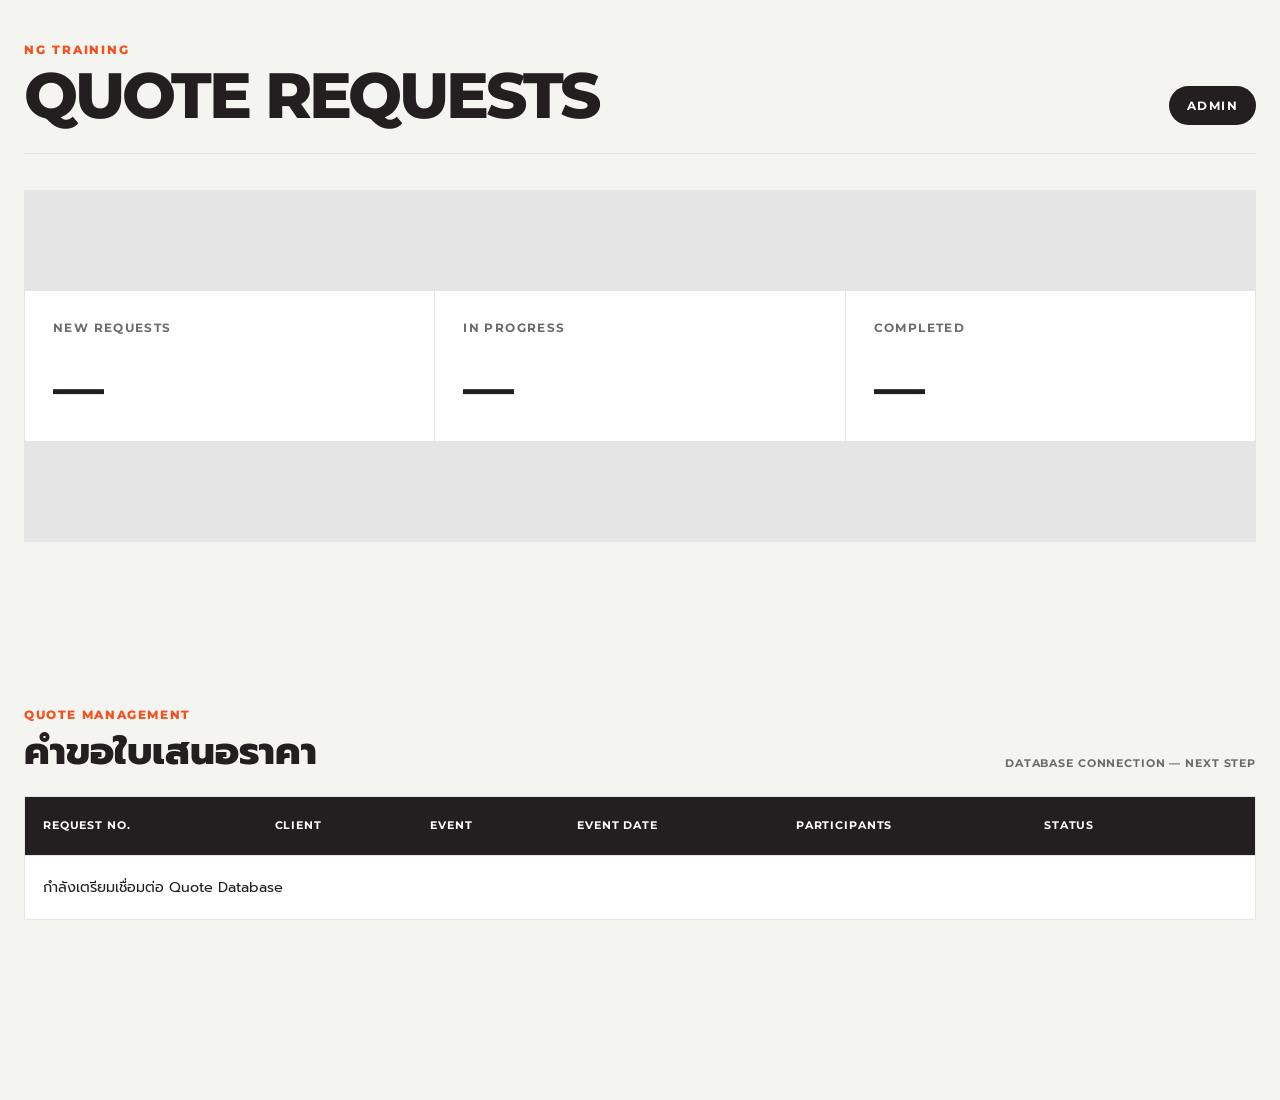
==== admin/index.html @ 1aa14193 "Connect admin page styles" ====
<!DOCTYPE html>
<html lang="th">
<head>
  <meta charset="UTF-8">
  <meta
    name="viewport"
    content="width=device-width, initial-scale=1.0"
  >

  <title>NG Training Admin</title>

  <link rel="preconnect" href="https://fonts.googleapis.com">
  <link rel="preconnect" href="https://fonts.gstatic.com" crossorigin>

  <link
    href="https://fonts.googleapis.com/css2?family=Montserrat:wght@500;600;700;800&family=Prompt:wght@300;400;500;600;700&display=swap"
    rel="stylesheet"
  >

  <link rel="stylesheet" href="../css/variables.css">
  <link rel="stylesheet" href="../css/reset.css">
  <link rel="stylesheet" href="../css/global.css">
  <link rel="stylesheet" href="../css/admin.css">
</head>

<body>

  <main class="admin-page">

    <header class="admin-header">
      <div>
        <p>NG TRAINING</p>
        <h1>QUOTE REQUESTS</h1>
      </div>

      <div>
        ADMIN
      </div>
    </header>


    <section class="admin-summary">

      <article>
        <span>NEW REQUESTS</span>
        <strong>—</strong>
      </article>

      <article>
        <span>IN PROGRESS</span>
        <strong>—</strong>
      </article>

      <article>
        <span>COMPLETED</span>
        <strong>—</strong>
      </article>

    </section>


    <section class="admin-requests">

      <div class="admin-section-heading">
        <div>
          <p>QUOTE MANAGEMENT</p>
          <h2>คำขอใบเสนอราคา</h2>
        </div>

        <span>DATABASE CONNECTION — NEXT STEP</span>
      </div>


      <div class="admin-table-wrap">

        <table class="admin-table">

          <thead>
            <tr>
              <th>REQUEST NO.</th>
              <th>CLIENT</th>
              <th>EVENT</th>
              <th>EVENT DATE</th>
              <th>PARTICIPANTS</th>
              <th>STATUS</th>
              <th></th>
            </tr>
          </thead>

          <tbody>
            <tr>
              <td colspan="7">
                กำลังเตรียมเชื่อมต่อ Quote Database
              </td>
            </tr>
          </tbody>

        </table>

      </div>

    </section>

  </main>

</body>
</html>
---- css/variables.css ----
:root {
  /* =========================
     BRAND COLORS
     Change these values for each client
  ========================== */

  --color-primary: #231f20;
  --color-primary-soft: #333333;

  --color-accent: #f4511e;
  --color-accent-hover: #d94113;

  --color-white: #ffffff;
  --color-background: #ffffff;
  --color-background-soft: #f7f7f7;

  --color-text: #231f20;
  --color-text-muted: #6b6b6b;
  --color-border: #e5e5e5;


  /* =========================
     TYPOGRAPHY
  ========================== */

 --font-primary: "Prompt", Arial, sans-serif;
--font-heading: "Montserrat", "Prompt", Arial, sans-serif;

  --font-size-xs: 0.75rem;
  --font-size-sm: 0.875rem;
  --font-size-base: 1rem;
  --font-size-lg: 1.25rem;
  --font-size-xl: 1.5rem;
  --font-size-2xl: 2rem;
  --font-size-3xl: 3rem;
  --font-size-hero: clamp(3rem, 8vw, 7rem);


  /* =========================
     LAYOUT
  ========================== */

  --container-width: 1200px;
  --container-padding: 24px;

  --section-space: 100px;


  /* =========================
     BORDER RADIUS
  ========================== */

  --radius-sm: 6px;
  --radius-md: 12px;
  --radius-lg: 20px;
  --radius-full: 999px;


  /* =========================
     SHADOW
  ========================== */

  --shadow-sm: 0 4px 20px rgba(0, 0, 0, 0.08);
  --shadow-md: 0 12px 40px rgba(0, 0, 0, 0.12);


  /* =========================
     ANIMATION
  ========================== */

  --transition-fast: 0.2s ease;
  --transition-normal: 0.35s ease;
}
---- css/global.css ----
body {
  background: var(--color-background);
  color: var(--color-text);

  font-family: var(--font-primary);
  font-size: var(--font-size-base);
  line-height: 1.6;

  overflow-x: hidden;
}


/* =========================
   CONTAINER
========================== */

.container {
  width: min(
    calc(100% - (var(--container-padding) * 2)),
    var(--container-width)
  );

  margin-inline: auto;
}


/* =========================
   SECTIONS
========================== */

section {
  padding: var(--section-space) 0;
}


/* =========================
   TYPOGRAPHY
========================== */

h1,
h2,
h3,
h4 {
  line-height: 1.1;
  font-weight: 800;
}

.section-title {
  font-size: clamp(2rem, 5vw, 4rem);
  margin-bottom: 24px;
}

.section-label {
  color: var(--color-accent);

  font-size: var(--font-size-sm);
  font-weight: 700;

  letter-spacing: 0.12em;
  text-transform: uppercase;

  margin-bottom: 12px;
}

.text-muted {
  color: var(--color-text-muted);
}


/* =========================
   BUTTONS
========================== */

.btn {
  display: inline-flex;
  align-items: center;
  justify-content: center;

  min-height: 52px;

  padding: 0 28px;

  border: 0;
  border-radius: var(--radius-sm);

  font-weight: 700;

  cursor: pointer;

  transition:
    transform var(--transition-fast),
    background var(--transition-fast);
}

.btn:hover {
  transform: translateY(-2px);
}

.btn-primary {
  background: var(--color-accent);
  color: var(--color-white);
}

.btn-primary:hover {
  background: var(--color-accent-hover);
}

.btn-dark {
  background: var(--color-primary);
  color: var(--color-white);
}


/* =========================
   NG BRAND ELEMENT
========================== */

.ng-slash {
  width: 48px;
  height: 8px;

  background: var(--color-accent);

  transform: skewX(-20deg);
}
/* =========================
   HEADER
========================== */

.site-header {
  position: absolute;
  top: 0;
  left: 0;

  width: 100%;
  height: 90px;

  z-index: 100;
}

.header-inner {
  height: 100%;

  display: flex;
  align-items: center;
  justify-content: space-between;

  gap: 40px;
}

.brand {
  display: flex;
  align-items: center;

  flex-shrink: 0;
}

.brand-logo {
  width: 76px;
  height: 60px;

  object-fit: contain;

  background: var(--color-white);
  padding: 5px;

  border-radius: 4px;
}

.main-nav {
  display: flex;
  align-items: center;
  gap: 32px;

  margin-left: auto;
}

.main-nav a {
  position: relative;

  color: var(--color-white);

  font-size: 0.85rem;
  font-weight: 700;

  letter-spacing: 0.04em;

  transition: color var(--transition-fast);
}

.main-nav a::after {
  content: "";

  position: absolute;
  left: 0;
  bottom: -8px;

  width: 0;
  height: 2px;

  background: var(--color-accent);

  transition: width var(--transition-fast);
}

.main-nav a:hover {
  color: var(--color-accent);
}

.main-nav a:hover::after {
  width: 100%;
}

.header-contact {
  display: inline-flex;
  align-items: center;
  justify-content: center;

  min-height: 46px;

  padding: 0 22px;

  background: var(--color-accent);
  color: var(--color-white);

  font-size: 0.8rem;
  font-weight: 800;

  letter-spacing: 0.06em;

  transform: skewX(-8deg);

  transition:
    background var(--transition-fast),
    transform var(--transition-fast);
}

.header-contact:hover {
  background: var(--color-accent-hover);
  transform: skewX(-8deg) translateY(-2px);
}


/* =========================
   HERO
========================== */

.hero {
  position: relative;

  min-height: 100vh;

  display: flex;
  align-items: center;

  padding: 150px 0 90px;

  background-image:
  url("../assets/images/hero/hero-team-clean.png");

  background-size: cover;
  background-position: center;
  background-repeat: no-repeat;

  color: var(--color-white);

  overflow: hidden;
}

.hero-overlay {
  position: absolute;
  inset: 0;

  background:
    linear-gradient(
      90deg,
      rgba(0, 0, 0, 0.72) 0%,
      rgba(0, 0, 0, 0.55) 32%,
      rgba(0, 0, 0, 0.22) 58%,
      rgba(0, 0, 0, 0.08) 100%
    );
}

.hero-content {
  position: relative;
  z-index: 2;
}

.hero .ng-slash {
  margin-bottom: 24px;
}

.hero-eyebrow {
  margin-bottom: 16px;

  color: var(--color-accent);

  font-size: 0.85rem;
  font-weight: 800;

  letter-spacing: 0.2em;
}

.hero-title {
  max-width: 900px;

  margin-bottom: 24px;

  color: var(--color-white);

  font-size: clamp(3rem, 6.5vw, 6.5rem);
  font-weight: 900;

  line-height: 0.94;
  letter-spacing: -0.04em;
}

.hero-title span {
  color: var(--color-accent);
}

.hero-description {
  max-width: 600px;

  margin-bottom: 36px;

  color: rgba(255, 255, 255, 0.78);

  font-size: 1.05rem;
}

.hero-actions {
  display: flex;
  align-items: center;
  gap: 14px;

  flex-wrap: wrap;
}

.btn-outline {
  border: 1px solid rgba(255, 255, 255, 0.6);

  background: transparent;
  color: var(--color-white);
}

.btn-outline:hover {
  border-color: var(--color-white);

  background: var(--color-white);
  color: var(--color-primary);
}

.hero-scroll {
  position: absolute;
  right: 35px;
  bottom: 35px;

  z-index: 2;

  display: flex;
  align-items: center;
  gap: 12px;

  color: rgba(255, 255, 255, 0.65);

  font-size: 0.65rem;
  font-weight: 700;

  letter-spacing: 0.2em;

  transform: rotate(90deg);
  transform-origin: right bottom;
}

.hero-scroll span {
  width: 45px;
  height: 1px;

  background: var(--color-accent);
}


/* =========================
   MOBILE
========================== */

@media (max-width: 900px) {

  .site-header {
    height: 76px;
  }

  .brand-logo {
    width: 64px;
    height: 50px;
  }

  .main-nav {
    display: none;
  }

  .header-contact {
    min-height: 40px;
    padding: 0 16px;
  }

  .hero {
    min-height: 100svh;

    padding-top: 130px;

    background-position: center;
  }

  .hero-overlay {
    background:
      linear-gradient(
        90deg,
        rgba(0, 0, 0, 0.88),
        rgba(0, 0, 0, 0.45)
      );
  }

  .hero-title {
    font-size: clamp(2.7rem, 12vw, 5rem);
  }

  .hero-description {
    max-width: 500px;

    font-size: 0.95rem;
  }

  .hero-scroll {
    display: none;
  }
}


@media (max-width: 600px) {

  :root {
    --container-padding: 18px;
  }

  .hero {
    align-items: flex-end;

    padding-bottom: 70px;
  }

  .hero-title {
    font-size: clamp(2.6rem, 13vw, 4.2rem);
  }

  .hero-actions {
    align-items: stretch;
    flex-direction: column;

    width: 100%;
  }

  .hero-actions .btn {
    width: 100%;
  }

}

/* =========================
   ABOUT
========================== */

.about-section {
  position: relative;
  overflow: hidden;

  background: var(--color-white);
  color: var(--color-primary);

  padding: 120px 0;
}

.about-section::before {
  content: "";

  position: absolute;
  top: 0;
  right: -120px;

  width: 420px;
  height: 100%;

  background: rgba(244, 81, 30, 0.04);

  transform: skewX(-12deg);
}

.about-grid {
  position: relative;
  z-index: 1;

  display: grid;
  grid-template-columns: 1.1fr 0.9fr;

  gap: 100px;
  align-items: start;
}

.about-heading .ng-slash {
  margin-bottom: 24px;
}

.about-title {
  margin: 0;

  font-size: clamp(3rem, 5.5vw, 5.8rem);
  font-weight: 900;

  line-height: 0.94;
  letter-spacing: -0.05em;
}

.about-title span {
  color: var(--color-accent);
}

.about-content {
  padding-top: 45px;

  color: var(--color-text-muted);
  font-size: 1.05rem;
}

.about-content p {
  margin-bottom: 22px;
}

.about-lead {
  color: var(--color-primary);

  font-size: clamp(1.3rem, 2vw, 1.7rem);
  font-weight: 700;

  line-height: 1.45;
}

.about-link {
  display: inline-flex;
  align-items: center;
  gap: 14px;

  margin-top: 15px;

  color: var(--color-primary);

  font-size: 0.85rem;
  font-weight: 800;

  letter-spacing: 0.08em;
}

.about-link span {
  color: var(--color-accent);

  font-size: 1.5rem;

  transition: transform var(--transition-fast);
}

.about-link:hover span {
  transform: translateX(6px);
}


/* ABOUT STATS */

.about-stats {
  position: relative;
  z-index: 1;

  display: grid;
  grid-template-columns: repeat(4, 1fr);

  margin-top: 90px;

  border-top: 1px solid var(--color-border);
}

.stat-item {
  padding: 30px 25px 0;

  border-left: 1px solid var(--color-border);
}

.stat-item:first-child {
  padding-left: 0;
  border-left: 0;
}

.stat-item strong {
  display: block;

  margin-bottom: 8px;

  color: var(--color-primary);

  font-size: 0.9rem;
  font-weight: 900;
}

.stat-item span {
  color: var(--color-text-muted);

  font-size: 0.82rem;
}


/* ABOUT MOBILE */

@media (max-width: 900px) {

  .about-section {
    padding: 90px 0;
  }

  .about-grid {
    grid-template-columns: 1fr;

    gap: 20px;
  }

  .about-content {
    padding-top: 20px;
  }

  .about-stats {
    grid-template-columns: repeat(2, 1fr);

    gap: 30px 0;

    margin-top: 60px;
  }

  .stat-item:nth-child(3) {
    padding-left: 0;
    border-left: 0;
  }

}


@media (max-width: 600px) {

  .about-title {
    font-size: clamp(2.35rem, 10.2vw, 3.2rem);
  }

  .about-stats {
    grid-template-columns: 1fr;
  }

  .stat-item,
  .stat-item:first-child,
  .stat-item:nth-child(3) {
    padding: 22px 0;

    border-left: 0;
    border-bottom: 1px solid var(--color-border);
  }

}
/* =========================
   TYPOGRAPHY SYSTEM
========================== */

h1,
h2,
h3,
h4,
h5,
h6,
.main-nav,
.header-contact,
.btn,
.section-label,
.hero-eyebrow,
.about-link {
  font-family: var(--font-heading);
}

body,
p {
  font-family: var(--font-primary);
}
/* =========================
   SERVICES
========================== */

.services-section {
  position: relative;
  overflow: hidden;

  padding: 120px 0;

  background: #171717;
  color: var(--color-white);
}

.services-section::before {
  content: "";

  position: absolute;
  top: -180px;
  right: -100px;

  width: 520px;
  height: 700px;

  background: rgba(244, 81, 30, 0.07);
  transform: skewX(-14deg);
}

.services-section .container {
  position: relative;
  z-index: 1;
}


/* HEADER */

.services-header {
  display: grid;
  grid-template-columns: 1.2fr 0.8fr;

  gap: 80px;
  align-items: end;

  margin-bottom: 70px;
}

.services-header .ng-slash {
  margin-bottom: 24px;
}

.services-header .section-label {
  margin-bottom: 18px;
}

.services-title {
  margin: 0;

  color: var(--color-white);

  font-family: var(--font-heading);
  font-size: clamp(3rem, 5.5vw, 5.5rem);
  font-weight: 900;

  line-height: 0.95;
  letter-spacing: -0.05em;
}

.services-title span {
  color: var(--color-accent);
}

.services-intro {
  max-width: 520px;

  margin: 0 0 8px;

  color: rgba(255, 255, 255, 0.65);

  font-size: 1rem;
  line-height: 1.9;
}


/* GRID */

.services-grid {
  display: grid;
  grid-template-columns: repeat(2, 1fr);

  border-top: 1px solid rgba(255, 255, 255, 0.14);
  border-left: 1px solid rgba(255, 255, 255, 0.14);
}


/* CARD */

.service-card {
  position: relative;
  overflow: hidden;

  min-height: 430px;

  padding: 45px;

  display: flex;
  flex-direction: column;
  justify-content: flex-end;

  border-right: 1px solid rgba(255, 255, 255, 0.14);
  border-bottom: 1px solid rgba(255, 255, 255, 0.14);

  transition:
    background var(--transition-normal),
    transform var(--transition-normal);
}

.service-card::before {
  content: "";

  position: absolute;
  top: 0;
  left: 0;

  width: 0;
  height: 5px;

  background: var(--color-accent);

  transition: width var(--transition-normal);
}

.service-card:hover {
  background: rgba(255, 255, 255, 0.045);
}

.service-card:hover::before {
  width: 100%;
}


/* LARGE NUMBER */

.service-number {
  position: absolute;
  top: 24px;
  right: 35px;

  color: rgba(255, 255, 255, 0.07);

  font-family: var(--font-heading);
  font-size: clamp(5rem, 9vw, 9rem);
  font-weight: 900;

  line-height: 1;
}


/* CONTENT */

.service-card-content {
  position: relative;
  z-index: 2;

  max-width: 470px;
}

.service-type {
  margin-bottom: 16px;

  color: var(--color-accent);

  font-family: var(--font-heading);
  font-size: 0.72rem;
  font-weight: 800;

  letter-spacing: 0.16em;
}

.service-card h3 {
  margin-bottom: 22px;

  color: var(--color-white);

  font-family: var(--font-heading);
  font-size: clamp(2rem, 3.2vw, 3.4rem);
  font-weight: 900;

  line-height: 0.95;
  letter-spacing: -0.04em;
}

.service-card-content > p:not(.service-type) {
  max-width: 420px;

  margin-bottom: 28px;

  color: rgba(255, 255, 255, 0.62);

  font-family: var(--font-primary);
  font-size: 0.95rem;

  line-height: 1.8;
}

.service-card a {
  display: inline-flex;
  align-items: center;
  gap: 12px;

  color: var(--color-white);

  font-family: var(--font-heading);
  font-size: 0.76rem;
  font-weight: 800;

  letter-spacing: 0.08em;
}

.service-card a span {
  color: var(--color-accent);

  font-size: 1.2rem;

  transition: transform var(--transition-fast);
}

.service-card a:hover span {
  transform: translateX(6px);
}


/* =========================
   SERVICES RESPONSIVE
========================== */

@media (max-width: 900px) {

  .services-section {
    padding: 90px 0;
  }

  .services-header {
    grid-template-columns: 1fr;

    gap: 30px;
    margin-bottom: 50px;
  }

  .services-grid {
    grid-template-columns: 1fr;
  }

  .service-card {
    min-height: 360px;
  }

}


@media (max-width: 600px) {

  .services-title {
    font-size: clamp(2.8rem, 13vw, 4.2rem);
  }

  .service-card {
    min-height: 330px;
    padding: 32px 26px;
  }

  .service-number {
    top: 20px;
    right: 22px;
  }

}
/* =========================
   SERVICES MOBILE POLISH
========================== */

@media (max-width: 600px) {

  .services-section {
    padding: 72px 0;
  }

  .services-header {
    gap: 22px;
    margin-bottom: 38px;
  }

  .services-header .ng-slash {
    width: 38px;
    height: 6px;
    margin-bottom: 18px;
  }

  .services-header .section-label {
    margin-bottom: 12px;
    font-size: 0.7rem;
  }

  .services-title {
    font-size: clamp(2.5rem, 11vw, 3.5rem);
    line-height: 0.98;
    letter-spacing: -0.045em;
  }

  .services-intro {
    max-width: 100%;
    font-size: 0.92rem;
    line-height: 1.75;
  }


  /* SERVICE CARDS */

  .service-card {
    min-height: 0;

    padding: 34px 24px 32px;
  }

  .service-number {
    top: 18px;
    right: 20px;

    font-size: 5.5rem;

    opacity: 0.8;
  }

  .service-card-content {
    max-width: 100%;
  }

  .service-type {
    margin-bottom: 12px;

    font-size: 0.65rem;
    letter-spacing: 0.14em;
  }

  .service-card h3 {
    max-width: 80%;

    margin-bottom: 18px;

    font-size: clamp(1.8rem, 8.5vw, 2.5rem);
    line-height: 0.98;
  }

  .service-card-content > p:not(.service-type) {
    max-width: 95%;

    margin-bottom: 24px;

    font-size: 0.9rem;
    line-height: 1.75;
  }

  .service-card a {
    font-size: 0.7rem;
  }

}
/* =========================
   MOBILE HEADER + HERO POLISH
========================== */

.menu-toggle {
  display: none;
}


@media (max-width: 900px) {

  /* HEADER */

  .site-header {
    height: 72px;
  }

  .header-inner {
    gap: 16px;
  }

  .brand-logo {
    width: 58px;
    height: 48px;
    padding: 4px;
  }

  .main-nav {
    display: none;
  }

  .header-contact {
    display: none;
  }


  /* HAMBURGER */

  .menu-toggle {
    display: flex;
    flex-direction: column;
    justify-content: center;
    gap: 5px;

    width: 46px;
    height: 46px;

    margin-left: auto;
    padding: 0 11px;

    border: 0;
    background: var(--color-accent);

    cursor: pointer;

    transform: skewX(-7deg);
  }

  .menu-toggle span {
    display: block;

    width: 100%;
    height: 2px;

    background: var(--color-white);

    transform: skewX(7deg);
  }


  /* HERO */

  .hero {
    min-height: 100svh;

    align-items: center;

    padding-top: 105px;
    padding-bottom: 55px;

    background-position: 58% center;
  }

  .hero-content {
    padding-top: 35px;
  }

  .hero .ng-slash {
    width: 40px;
    height: 6px;

    margin-bottom: 18px;
  }

  .hero-eyebrow {
    margin-bottom: 15px;

    font-size: 0.7rem;
    letter-spacing: 0.16em;
  }

  .hero-title {
    max-width: 600px;

    margin-bottom: 22px;

    font-size: clamp(2.8rem, 10.5vw, 4.5rem);
    line-height: 0.95;
  }

  .hero-description {
    max-width: 520px;

    margin-bottom: 28px;

    font-size: 0.9rem;
    line-height: 1.65;
  }

}


@media (max-width: 600px) {

  .hero {
    min-height: 100svh;

    align-items: center;

    padding-top: 90px;
    padding-bottom: 36px;

    background-position: 57% center;
  }

  .hero-content {
    padding-top: 25px;
  }

  .hero-title {
  max-width: 100%;

  font-size: clamp(2.35rem, 10.2vw, 3.2rem);
  line-height: 0.96;
  letter-spacing: -0.04em;
}

  .hero-description {
    max-width: 94%;

    font-size: 0.86rem;
    line-height: 1.6;
  }

  .hero-actions {
    gap: 10px;
  }

  .hero-actions .btn {
    min-height: 48px;
  }

}
/* =========================
   MOBILE NAVIGATION
========================== */

@media (max-width: 900px) {

  body.menu-open {
    overflow: hidden;
  }

  .site-header {
    z-index: 1000;
  }

  .main-nav {
    position: fixed;
    inset: 0;

    z-index: 998;

    display: flex;
    flex-direction: column;
    align-items: flex-start;
    justify-content: center;

    gap: 8px;

    padding: 100px 28px 50px;

    background: rgba(20, 20, 20, 0.98);

    opacity: 0;
    visibility: hidden;

    transform: translateY(-15px);

    transition:
      opacity 0.3s ease,
      visibility 0.3s ease,
      transform 0.3s ease;
  }

  .main-nav.is-open {
    opacity: 1;
    visibility: visible;

    transform: translateY(0);
  }

  .main-nav a {
    width: 100%;

    padding: 13px 0;

    color: var(--color-white);

    font-size: clamp(1.8rem, 8vw, 2.8rem);
    font-weight: 800;

    line-height: 1;

    border-bottom: 1px solid rgba(255, 255, 255, 0.1);
  }

  .main-nav a:hover {
    color: var(--color-accent);
  }


  /* HAMBURGER → X */

  .menu-toggle {
    position: relative;

    z-index: 1001;
  }

  .menu-toggle span {
    transition:
      transform 0.25s ease,
      opacity 0.2s ease;
  }

  .menu-toggle.is-open span:nth-child(1) {
    transform:
      translateY(7px)
      rotate(45deg)
      skewX(7deg);
  }

  .menu-toggle.is-open span:nth-child(2) {
    opacity: 0;
  }

  .menu-toggle.is-open span:nth-child(3) {
    transform:
      translateY(-7px)
      rotate(-45deg)
      skewX(7deg);
  }

}
/* =========================
   PORTFOLIO / OUR WORKS
========================== */

.portfolio-section {
  position: relative;
  overflow: hidden;
  padding: 120px 0 0;
  background: var(--color-white);
  color: var(--color-primary);
}

.portfolio-section::before {
  content: "";
  position: absolute;
  top: 0;
  right: -180px;
  width: 480px;
  height: 420px;
  background: rgba(244, 81, 30, 0.05);
  transform: skewX(-14deg);
}

.portfolio-header {
  position: relative;
  z-index: 1;

  display: grid;
  grid-template-columns: 1.2fr 0.8fr;
  gap: 80px;
  align-items: end;

  margin-bottom: 70px;
}

.portfolio-header .ng-slash {
  margin-bottom: 24px;
}

.portfolio-header .section-label {
  margin-bottom: 18px;
}

.portfolio-title {
  margin: 0;

  font-family: var(--font-heading);
  font-size: clamp(3rem, 5.5vw, 5.5rem);
  font-weight: 900;

  line-height: 0.95;
  letter-spacing: -0.05em;
}

.portfolio-title span {
  color: var(--color-accent);
}

.portfolio-intro {
  max-width: 520px;
  margin: 0 0 8px;

  color: var(--color-text-muted);

  font-size: 1rem;
  line-height: 1.9;
}


/* PROJECT */

.portfolio-project {
  position: relative;
  padding: 0 0 120px;
}

.project-meta {
  display: grid;
  grid-template-columns: 100px 1fr auto;
  gap: 35px;
  align-items: end;

  padding: 32px 0;

  border-top: 1px solid var(--color-border);
}

.project-number {
  color: var(--color-accent);

  font-family: var(--font-heading);
  font-size: 1rem;
  font-weight: 800;
}

.project-info > span {
  display: block;

  margin-bottom: 10px;

  color: var(--color-text-muted);

  font-family: var(--font-heading);
  font-size: 0.7rem;
  font-weight: 700;

  letter-spacing: 0.14em;
}

.project-info h3 {
  margin: 0;

  color: var(--color-primary);

  font-family: var(--font-heading);
  font-size: clamp(2rem, 4vw, 4rem);
  font-weight: 900;

  line-height: 0.92;
  letter-spacing: -0.045em;
}

.project-details {
  min-width: 240px;
  text-align: right;
}

.project-details p {
  margin: 4px 0;

  color: var(--color-text-muted);

  font-size: 0.75rem;
  line-height: 1.5;
}


/* COVER IMAGE */

.project-cover {
  position: relative;

  display: block;
  overflow: hidden;

  width: 100%;
  height: clamp(460px, 62vw, 760px);

  background: #111;
}

.project-cover img {
  width: 100%;
  height: 100%;

  object-fit: cover;
  object-position: center;

  transition: transform 0.7s ease;
}

.project-cover:hover img {
  transform: scale(1.025);
}

.project-cover-overlay {
  position: absolute;
  inset: 0;

  display: flex;
  align-items: flex-end;
  justify-content: space-between;

  padding: 34px;

  color: var(--color-white);

  background:
    linear-gradient(
      180deg,
      transparent 55%,
      rgba(0, 0, 0, 0.65) 100%
    );
}

.project-cover-overlay span {
  font-family: var(--font-heading);
  font-size: 0.78rem;
  font-weight: 800;
  letter-spacing: 0.12em;
}

.project-cover-overlay strong {
  display: flex;
  align-items: center;
  justify-content: center;

  width: 58px;
  height: 58px;

  background: var(--color-accent);
  color: var(--color-white);

  font-size: 1.5rem;
  font-weight: 400;

  border-radius: 50%;
}


/* PROJECT DESCRIPTION */

.project-summary {
  display: grid;
  grid-template-columns: 1fr 1fr;
  gap: 60px;

  max-width: 900px;

  margin-top: 38px;
  margin-left: auto;
}

.project-summary p {
  margin: 0;

  color: var(--color-text-muted);

  font-size: 0.95rem;
  line-height: 1.8;
}

.project-summary p:first-child {
  color: var(--color-primary);
  font-weight: 500;
}


/* =========================
   PORTFOLIO TABLET
========================== */

@media (max-width: 900px) {

  .portfolio-section {
    padding-top: 90px;
  }

  .portfolio-header {
    grid-template-columns: 1fr;
    gap: 28px;

    margin-bottom: 50px;
  }

  .project-meta {
    grid-template-columns: 60px 1fr;
  }

  .project-details {
    grid-column: 2;
    min-width: 0;

    text-align: left;
  }

  .project-cover {
    height: 60vw;
    min-height: 420px;
  }

}


/* =========================
   PORTFOLIO MOBILE
========================== */

@media (max-width: 600px) {

  .portfolio-section {
    padding-top: 72px;
  }

  .portfolio-header {
    gap: 20px;
    margin-bottom: 38px;
  }

  .portfolio-header .ng-slash {
    width: 38px;
    height: 6px;
    margin-bottom: 18px;
  }

  .portfolio-header .section-label {
    margin-bottom: 12px;
    font-size: 0.7rem;
  }

  .portfolio-title {
    font-size: clamp(2.5rem, 11vw, 3.5rem);
    line-height: 0.98;
  }

  .portfolio-intro {
    font-size: 0.9rem;
    line-height: 1.75;
  }


  /* PROJECT MOBILE */

  .portfolio-project {
    padding-bottom: 80px;
  }

  .project-meta {
    grid-template-columns: 42px 1fr;
    gap: 15px;

    padding: 24px 0;
  }

  .project-number {
    font-size: 0.8rem;
  }

  .project-info > span {
    margin-bottom: 8px;

    font-size: 0.6rem;
    line-height: 1.4;
  }

  .project-info h3 {
    font-size: clamp(1.9rem, 9vw, 2.7rem);
    line-height: 0.95;
  }

  .project-details {
    grid-column: 2;
  }

  .project-details p {
    margin: 3px 0;
    font-size: 0.68rem;
  }


  /* IMAGE MOBILE */

  .project-cover {
    height: 68vw;
    min-height: 270px;
  }

  .project-cover-overlay {
    padding: 20px;
  }

  .project-cover-overlay span {
    font-size: 0.65rem;
  }

  .project-cover-overlay strong {
    width: 46px;
    height: 46px;

    font-size: 1.2rem;
  }


  /* DESCRIPTION MOBILE */

  .project-summary {
    grid-template-columns: 1fr;
    gap: 14px;

    margin-top: 26px;
    margin-left: 0;
  }

  .project-summary p {
    font-size: 0.88rem;
    line-height: 1.75;
  }

}
/* =========================
   PROJECT GALLERY
========================== */

.project-gallery {
  display: grid;
  grid-template-columns: repeat(2, 1fr);
  gap: 18px;

  margin-top: 80px;
}

.gallery-item {
  position: relative;

  margin: 0;
  overflow: hidden;

  height: 480px;

  background: #eeeeee;
}

.gallery-item.gallery-wide {
  grid-column: 1 / -1;
  height: 650px;
}

.gallery-item.gallery-tall {
  height: 620px;
}

.gallery-item img {
  width: 100%;
  height: 100%;

  display: block;

  object-fit: cover;
  object-position: center;

  transition: transform 0.6s ease;
}

.gallery-item:hover img {
  transform: scale(1.025);
}


/* =========================
   PROJECT GALLERY TABLET
========================== */

@media (max-width: 900px) {

  .project-gallery {
    gap: 12px;
    margin-top: 60px;
  }

  .gallery-item {
    height: 380px;
  }

  .gallery-item.gallery-wide {
    height: 520px;
  }

  .gallery-item.gallery-tall {
    height: 480px;
  }

}


/* =========================
   PROJECT GALLERY MOBILE
========================== */

@media (max-width: 600px) {

  .project-gallery {
    grid-template-columns: 1fr;

    gap: 10px;

    margin-top: 45px;
  }

  .gallery-item,
  .gallery-item.gallery-wide,
  .gallery-item.gallery-tall {
    grid-column: auto;

    width: 100%;
    height: auto;

    aspect-ratio: 4 / 3;
  }

  .gallery-item img {
    width: 100%;
    height: 100%;

    object-fit: cover;
  }

}
/* =========================
   PROJECT GALLERY SLIDER
========================== */

.project-gallery-slider {
  width: 100%;
  margin-top: 55px;
}

.gallery-slider-viewport {
  position: relative;
  width: 100%;
  overflow: hidden;
  background: #111;
}

.gallery-slider-track {
  display: flex;
  width: 100%;
  transition: transform 0.55s cubic-bezier(0.22, 1, 0.36, 1);
  will-change: transform;
}

.gallery-slide {
  flex: 0 0 100%;
  width: 100%;
  height: 620px;
  margin: 0;
  overflow: hidden;
  cursor: pointer;
}

.gallery-slide img {
  display: block;
  width: 100%;
  height: 100%;
  object-fit: cover;
  object-position: center;
}


/* ARROWS */

.gallery-arrow {
  position: absolute;
  top: 50%;
  z-index: 5;

  width: 58px;
  height: 58px;

  display: flex;
  align-items: center;
  justify-content: center;

  padding: 0;
  border: 0;
  border-radius: 50%;

  background: rgba(255, 255, 255, 0.94);
  color: #171717;

  font-size: 1.35rem;
  line-height: 1;

  cursor: pointer;

  transform: translateY(-50%);
  transition:
    background 0.2s ease,
    color 0.2s ease,
    transform 0.2s ease;
}

.gallery-prev {
  left: 24px;
}

.gallery-next {
  right: 24px;
}

.gallery-arrow:hover {
  background: var(--color-accent);
  color: #fff;
  transform: translateY(-50%) scale(1.06);
}


/* COUNTER */

.gallery-counter {
  position: absolute;
  right: 24px;
  bottom: 24px;
  z-index: 5;

  display: flex;
  align-items: center;
  gap: 7px;

  padding: 10px 15px;

  background: rgba(0, 0, 0, 0.72);
  color: #fff;

  font-family: var(--font-heading);
  font-size: 0.72rem;
  font-weight: 700;
  letter-spacing: 0.08em;
}

.gallery-current {
  color: var(--color-accent);
}

.gallery-divider {
  color: rgba(255, 255, 255, 0.4);
}


/* BOTTOM INFORMATION */

.gallery-bottom {
  display: grid;
  grid-template-columns: auto 1fr auto;
  align-items: center;
  gap: 20px;

  padding-top: 16px;

  color: var(--color-text-muted);

  font-family: var(--font-heading);
  font-size: 0.65rem;
  font-weight: 700;
  letter-spacing: 0.12em;
}

.gallery-progress {
  position: relative;
  width: 100%;
  height: 2px;
  overflow: hidden;
  background: #dedede;
}

.gallery-progress span {
  position: absolute;
  top: 0;
  left: 0;

  width: 11.111%;
  height: 100%;

  background: var(--color-accent);

  transition: width 0.45s ease;
}


/* =========================
   TABLET
========================== */

@media (max-width: 900px) {

  .project-gallery-slider {
    margin-top: 45px;
  }

  .gallery-slide {
    height: 500px;
  }

  .gallery-arrow {
    width: 50px;
    height: 50px;
  }

}


/* =========================
   MOBILE
========================== */

@media (max-width: 600px) {

  .project-gallery-slider {
    margin-top: 35px;
  }

  .gallery-slider-viewport {
    width: 100%;
  }

  .gallery-slide {
    height: auto;
    aspect-ratio: 4 / 3;
  }

  .gallery-slide img {
    width: 100%;
    height: 100%;
    object-fit: cover;
  }

  .gallery-arrow {
    width: 42px;
    height: 42px;

    font-size: 1rem;

    background: rgba(255, 255, 255, 0.9);
  }

  .gallery-prev {
    left: 12px;
  }

  .gallery-next {
    right: 12px;
  }

  .gallery-counter {
    right: 12px;
    bottom: 12px;

    padding: 8px 11px;

    font-size: 0.62rem;
  }

  .gallery-bottom {
    grid-template-columns: auto 1fr;
    gap: 12px;

    padding-top: 12px;

    font-size: 0.58rem;
  }

  .gallery-bottom > span:last-child {
    display: none;
  }

}
/* =========================
   PROJECT LIGHTBOX
========================== */

.project-lightbox {
  position: fixed;
  inset: 0;
  z-index: 9999;

  display: flex;
  align-items: center;
  justify-content: center;

  padding: 32px;

  visibility: hidden;
  opacity: 0;
  pointer-events: none;

  transition:
    opacity 0.3s ease,
    visibility 0.3s ease;
}

.project-lightbox.is-open {
  visibility: visible;
  opacity: 1;
  pointer-events: auto;
}


/* BACKDROP */

.lightbox-backdrop {
  position: absolute;
  inset: 0;

  background: rgba(8, 8, 8, 0.96);
  backdrop-filter: blur(8px);
}


/* CONTENT */

.lightbox-content {
  position: relative;
  z-index: 2;

  width: 100%;
  height: 100%;

  display: flex;
  align-items: center;
  justify-content: center;
}


/* IMAGE */

.lightbox-image-wrap {
  width: min(1200px, calc(100vw - 180px));
  height: calc(100vh - 150px);

  display: flex;
  align-items: center;
  justify-content: center;

  overflow: hidden;
}

.lightbox-image {
  display: block;

  max-width: 100%;
  max-height: 100%;

  width: auto;
  height: auto;

  object-fit: contain;

  user-select: none;
  -webkit-user-drag: none;

  cursor: grab;
}

.lightbox-image:active {
  cursor: grabbing;
}


/* CLOSE */

.lightbox-close {
  position: absolute;
  top: 0;
  right: 0;
  z-index: 5;

  width: 52px;
  height: 52px;

  display: flex;
  align-items: center;
  justify-content: center;

  padding: 0;

  border: 1px solid rgba(255, 255, 255, 0.22);
  border-radius: 50%;

  background: rgba(255, 255, 255, 0.08);
  color: #fff;

  font-family: Arial, sans-serif;
  font-size: 2rem;
  font-weight: 300;
  line-height: 1;

  cursor: pointer;

  transition:
    background 0.2s ease,
    border-color 0.2s ease,
    transform 0.2s ease;
}

.lightbox-close:hover {
  background: var(--color-accent);
  border-color: var(--color-accent);
  transform: rotate(90deg);
}


/* ARROWS */

.lightbox-arrow {
  position: absolute;
  top: 50%;
  z-index: 5;

  width: 58px;
  height: 58px;

  display: flex;
  align-items: center;
  justify-content: center;

  padding: 0;

  border: 1px solid rgba(255, 255, 255, 0.22);
  border-radius: 50%;

  background: rgba(255, 255, 255, 0.08);
  color: #fff;

  font-size: 1.25rem;

  cursor: pointer;

  transform: translateY(-50%);

  transition:
    background 0.2s ease,
    border-color 0.2s ease,
    transform 0.2s ease;
}

.lightbox-prev {
  left: 0;
}

.lightbox-next {
  right: 0;
}

.lightbox-arrow:hover {
  background: var(--color-accent);
  border-color: var(--color-accent);
  transform: translateY(-50%) scale(1.06);
}


/* PROJECT INFO */

.lightbox-info {
  position: absolute;
  left: 0;
  right: 0;
  bottom: 0;

  display: flex;
  align-items: center;
  justify-content: space-between;

  color: #fff;

  font-family: var(--font-heading);
  font-size: 0.68rem;
  font-weight: 700;
  letter-spacing: 0.12em;
}

.lightbox-label {
  color: rgba(255, 255, 255, 0.72);
}

.lightbox-counter {
  display: flex;
  gap: 7px;
  align-items: center;
}

.lightbox-current {
  color: var(--color-accent);
}


/* PREVENT PAGE SCROLL */

body.lightbox-open {
  overflow: hidden;
}


/* =========================
   MOBILE LIGHTBOX
========================== */

@media (max-width: 600px) {

  .project-lightbox {
    padding: 16px;
  }

  .lightbox-image-wrap {
    width: 100%;
    height: calc(100vh - 130px);
  }

  .lightbox-close {
    top: 4px;
    right: 4px;

    width: 44px;
    height: 44px;

    font-size: 1.7rem;

    background: rgba(0, 0, 0, 0.55);
  }

  .lightbox-arrow {
    width: 44px;
    height: 44px;

    font-size: 1rem;

    background: rgba(0, 0, 0, 0.55);
  }

  .lightbox-prev {
    left: 4px;
  }

  .lightbox-next {
    right: 4px;
  }

  .lightbox-info {
    bottom: 4px;

    font-size: 0.58rem;
    letter-spacing: 0.08em;
  }

}
/* =========================
   PORTFOLIO PROJECT POLISH
========================== */

/* กระชับพื้นที่หัวโปรเจกต์ */
.project-meta {
  align-items: end;
  margin-bottom: 48px;
}

/* เลขโปรเจกต์ */
.project-number {
  align-self: end;
  padding-bottom: 6px;

  font-family: var(--font-heading);
  font-weight: 900;
  line-height: 1;

  color: var(--color-accent);
}

/* ข้อมูลด้านขวาให้ลงแนวเดียวกับหัวเรื่อง */
.project-details {
  align-self: end;
  padding-bottom: 2px;
}

/* Slider ไม่ต้องมี margin บนซ้ำ
   เพราะตอนนี้ Slider ทำหน้าที่เป็น Cover แล้ว */
.project-main-slider {
  margin-top: 0;
}


/* =========================
   PORTFOLIO MOBILE POLISH
========================== */

@media (max-width: 600px) {

  .project-meta {
    margin-bottom: 28px;
  }

  .project-number {
    padding-bottom: 0;
  }

  .project-main-slider {
    margin-top: 0;
  }

}
/* =========================
   TEAM SECTION
========================== */

.team-section {
  padding: 120px 0;
  background: var(--color-primary);
  color: var(--color-white);
}


/* HEADER */

.team-header {
  display: grid;
  grid-template-columns: 1.35fr 0.65fr;
  gap: 80px;
  align-items: end;

  padding-bottom: 64px;
  border-bottom: 1px solid rgba(255, 255, 255, 0.16);
}

.team-section .section-label {
  color: rgba(255, 255, 255, 0.58);
}

.team-title {
  margin: 14px 0 0;

  font-family: var(--font-heading);
  font-size: clamp(2.8rem, 5.8vw, 5.8rem);
  font-weight: 900;
  line-height: 0.9;
  letter-spacing: -0.055em;

  color: var(--color-white);
}

.team-title span {
  color: var(--color-accent);
}

.team-intro {
  max-width: 440px;
  margin: 0;

  color: rgba(255, 255, 255, 0.66);

  font-size: 0.95rem;
  line-height: 1.9;
}


/* TEAM GRID */

.team-grid {
  display: grid;
  grid-template-columns: repeat(3, 1fr);
  gap: 22px;

  margin-top: 64px;
}


/* CARD */

.team-card {
  min-width: 0;
}

.team-photo {
  position: relative;

  width: 100%;
  aspect-ratio: 4 / 5;

  overflow: hidden;

  background: #181818;
}

.team-photo img {
  display: block;

  width: 100%;
  height: 100%;

  object-fit: cover;

  filter: grayscale(100%);

  transition:
    transform 0.6s cubic-bezier(0.22, 1, 0.36, 1),
    filter 0.4s ease;
}

.team-card:hover .team-photo img {
  transform: scale(1.035);
  filter: grayscale(0%);
}


/* TEMPORARY PLACEHOLDER */

.team-photo-placeholder {
  display: flex;
  align-items: flex-end;

  padding: 28px;

  background:
    linear-gradient(
      145deg,
      #303030 0%,
      #171717 55%,
      #0d0d0d 100%
    );
}

.team-photo-placeholder::before {
  content: "";

  position: absolute;
  top: 0;
  left: 0;

  width: 5px;
  height: 100%;

  background: var(--color-accent);
}

.team-photo-placeholder span {
  font-family: var(--font-heading);
  font-size: clamp(4.5rem, 8vw, 8rem);
  font-weight: 900;
  line-height: 0.75;
  letter-spacing: -0.08em;

  color: rgba(255, 255, 255, 0.08);
}


/* INFORMATION */

.team-card-info {
  display: grid;
  grid-template-columns: auto 1fr;
  gap: 18px;

  padding-top: 20px;
}

.team-number {
  padding-top: 5px;

  color: var(--color-accent);

  font-family: var(--font-heading);
  font-size: 0.65rem;
  font-weight: 800;
  letter-spacing: 0.08em;
}

.team-card-info h3 {
  margin: 0;

  color: var(--color-white);

  font-family: var(--font-heading);
  font-size: 1.25rem;
  font-weight: 800;
  line-height: 1.1;
}

.team-card-info p {
  margin: 8px 0 0;

  color: rgba(255, 255, 255, 0.48);

  font-family: var(--font-heading);
  font-size: 0.62rem;
  font-weight: 600;
  line-height: 1.5;
  letter-spacing: 0.08em;
}


/* =========================
   TEAM TABLET
========================== */

@media (max-width: 900px) {

  .team-section {
    padding: 90px 0;
  }

  .team-header {
    grid-template-columns: 1fr;
    gap: 30px;

    padding-bottom: 44px;
  }

  .team-intro {
    max-width: 600px;
  }

  .team-grid {
    grid-template-columns: repeat(2, 1fr);
    gap: 32px 18px;

    margin-top: 44px;
  }

}


/* =========================
   TEAM MOBILE
========================== */

@media (max-width: 600px) {

  .team-section {
    padding: 72px 0;
  }

  .team-header {
    gap: 24px;
    padding-bottom: 34px;
  }

  .team-title {
    font-size: clamp(2.5rem, 13vw, 4rem);
  }

  .team-intro {
    font-size: 0.88rem;
    line-height: 1.8;
  }

  .team-grid {
    grid-template-columns: 1fr;
    gap: 42px;

    margin-top: 38px;
  }

  .team-photo {
    aspect-ratio: 4 / 4.8;
  }

  .team-photo-placeholder {
    padding: 22px;
  }

  .team-photo-placeholder span {
    font-size: 7rem;
  }

  .team-card-info {
    gap: 14px;
    padding-top: 16px;
  }

}
/* =========================
   CONTACT SECTION
========================== */

.contact-section {
  padding: 120px 0;
  background: #f4f1ec;
  color: var(--color-primary);
}


/* CONTACT HEADER */

.contact-header {
  display: grid;
  grid-template-columns: 1.2fr 0.8fr;
  gap: 80px;
  align-items: end;

  padding-bottom: 72px;
  border-bottom: 1px solid rgba(35, 31, 32, 0.18);
}

.contact-title {
  margin: 14px 0 0;

  font-family: var(--font-heading);
  font-size: clamp(3.4rem, 7vw, 7rem);
  font-weight: 900;
  line-height: 0.86;
  letter-spacing: -0.025em;

  color: var(--color-primary);
}

.contact-title span {
  color: var(--color-accent);
}

.contact-intro {
  max-width: 500px;
}

.contact-intro p {
  margin: 0;
  color: var(--color-text-muted);
  font-size: 0.95rem;
  line-height: 1.9;
}

.contact-intro .contact-lead {
  margin-bottom: 20px;

  color: var(--color-primary);
  font-size: 1.15rem;
  line-height: 1.7;
}

.contact-lead strong {
  font-weight: 700;
}


/* =========================
   CONTACT STATS
========================== */

.contact-stats {
  display: grid;
  grid-template-columns: repeat(2, 1fr);

  margin-top: 70px;

  border-top: 1px solid rgba(35, 31, 32, 0.18);
  border-bottom: 1px solid rgba(35, 31, 32, 0.18);
}

.contact-stat {
  padding: 48px 0 46px;
}

.contact-stat:first-child {
  padding-right: 50px;
  border-right: 1px solid rgba(35, 31, 32, 0.18);
}

.contact-stat:last-child {
  padding-left: 50px;
}

.contact-stat strong {
  display: block;

  font-family: var(--font-heading);
  font-size: clamp(4rem, 8vw, 7.5rem);
  font-weight: 900;
  line-height: 0.85;
  letter-spacing: -0.025em;

  color: var(--color-primary);
}

.contact-stat strong span {
  color: var(--color-accent);
}

.contact-stat > p {
  margin: 22px 0 8px;

  font-family: var(--font-heading);
  font-size: 0.75rem;
  font-weight: 800;
  letter-spacing: 0.14em;

  color: var(--color-accent);
}

.contact-stat small {
  display: block;
  max-width: 390px;

  color: var(--color-text-muted);

  font-size: 0.82rem;
  line-height: 1.7;
}


/* =========================
   CONTACT CHANNELS
========================== */

.contact-channels {
  margin-top: 70px;

  border-top: 1px solid rgba(35, 31, 32, 0.18);
}

.contact-channel {
  position: relative;

  display: grid;
  grid-template-columns: 180px 1fr auto;
  gap: 30px;
  align-items: center;

  min-height: 112px;

  border-bottom: 1px solid rgba(35, 31, 32, 0.18);

  color: var(--color-primary);
  text-decoration: none;

  transition:
    background 0.25s ease,
    padding 0.25s ease,
    color 0.25s ease;
}

a.contact-channel:hover {
  padding-left: 22px;
  padding-right: 22px;

  background: var(--color-primary);
  color: var(--color-white);
}

.contact-channel-label {
  font-family: var(--font-heading);
  font-size: 0.65rem;
  font-weight: 800;
  letter-spacing: 0.14em;

  color: var(--color-accent);
}

.contact-channel strong {
  font-family: var(--font-heading);
  font-size: clamp(1.5rem, 3vw, 2.6rem);
  font-weight: 800;
  line-height: 1;
  letter-spacing: -0.03em;
}

.contact-channel-arrow {
  font-family: var(--font-heading);
  font-size: 1.8rem;

  transition: transform 0.25s ease;
}

a.contact-channel:hover .contact-channel-arrow {
  transform: translate(4px, -4px);
}


/* =========================
   FOOTER
========================== */

.site-footer {
  background: var(--color-primary);
  color: var(--color-white);
}

.footer-inner {
  padding-top: 72px;
  padding-bottom: 32px;
}

.footer-brand strong {
  display: block;

  font-family: var(--font-heading);
  font-size: clamp(2.5rem, 5vw, 5rem);
  font-weight: 900;
  line-height: 0.9;
  letter-spacing: -0.02em;
}

.footer-brand p {
  margin: 12px 0 0;

  color: var(--color-accent);

  font-family: var(--font-heading);
  font-size: 0.7rem;
  font-weight: 700;
  letter-spacing: 0.14em;
}

.footer-services {
  display: flex;
  flex-wrap: wrap;
  gap: 12px 28px;

  margin-top: 54px;
  padding: 24px 0;

  border-top: 1px solid rgba(255, 255, 255, 0.14);
  border-bottom: 1px solid rgba(255, 255, 255, 0.14);

  color: rgba(255, 255, 255, 0.52);

  font-family: var(--font-heading);
  font-size: 0.65rem;
  font-weight: 600;
  letter-spacing: 0.1em;
}

.footer-bottom {
  display: flex;
  align-items: center;
  justify-content: space-between;

  padding-top: 28px;

  color: rgba(255, 255, 255, 0.42);

  font-family: var(--font-heading);
  font-size: 0.62rem;
  font-weight: 600;
  letter-spacing: 0.08em;
}

.footer-bottom a {
  color: var(--color-white);
  text-decoration: none;

  transition: color 0.2s ease;
}

.footer-bottom a:hover {
  color: var(--color-accent);
}


/* =========================
   CONTACT TABLET
========================== */

@media (max-width: 900px) {

  .contact-section {
    padding: 90px 0;
  }

  .contact-header {
    grid-template-columns: 1fr;
    gap: 36px;
    padding-bottom: 50px;
  }

  .contact-intro {
    max-width: 650px;
  }

  .contact-channels {
    margin-top: 54px;
  }

  .contact-channel {
    grid-template-columns: 130px 1fr auto;
  }

}


/* =========================
   CONTACT + FOOTER MOBILE
========================== */

@media (max-width: 600px) {

  .contact-section {
    padding: 72px 0;
  }

  .contact-header {
    gap: 30px;
    padding-bottom: 38px;
  }

  .contact-title {
    font-size: clamp(3rem, 15vw, 4.5rem);
  }

  .contact-intro .contact-lead {
    font-size: 1rem;
  }

  .contact-intro p {
    font-size: 0.88rem;
    line-height: 1.8;
  }


  /* STATS */

  .contact-stats {
    grid-template-columns: 1fr;
    margin-top: 44px;
  }

  .contact-stat {
    padding: 34px 0;
  }

  .contact-stat:first-child {
    padding-right: 0;

    border-right: 0;
    border-bottom: 1px solid rgba(35, 31, 32, 0.18);
  }

  .contact-stat:last-child {
    padding-left: 0;
  }

  .contact-stat strong {
    font-size: clamp(3.8rem, 19vw, 6rem);
  }


  /* CHANNELS */

  .contact-channels {
    margin-top: 44px;
  }

  .contact-channel {
    grid-template-columns: 1fr auto;
    gap: 8px 18px;

    min-height: 100px;
    padding: 20px 0;
  }

  .contact-channel-label {
    grid-column: 1 / -1;
  }

  .contact-channel strong {
    font-size: clamp(1.3rem, 6vw, 1.8rem);
  }

  a.contact-channel:hover {
    padding-left: 12px;
    padding-right: 12px;
  }


  /* FOOTER */

  .footer-inner {
    padding-top: 54px;
    padding-bottom: 24px;
  }

  .footer-services {
    flex-direction: column;
    gap: 10px;

    margin-top: 38px;
  }

  .footer-bottom {
    gap: 20px;

    font-size: 0.55rem;
  }

}
---- css/admin.css ----
body {
  background: #f4f4f1;
  color: var(--color-text);
}

.admin-page {
  width: min(1440px, calc(100% - 48px));
  margin: 0 auto;
  padding: 40px 0 80px;
}


/* HEADER */

.admin-header {
  display: flex;
  align-items: flex-end;
  justify-content: space-between;
  gap: 32px;
  padding-bottom: 28px;
  border-bottom: 1px solid var(--color-border);
}

.admin-header p {
  margin: 0 0 8px;
  font-family: var(--font-heading);
  font-size: 0.75rem;
  font-weight: 800;
  letter-spacing: 0.16em;
  color: var(--color-accent);
}

.admin-header h1 {
  margin: 0;
  font-family: var(--font-heading);
  font-size: clamp(2.3rem, 5vw, 4.8rem);
  line-height: 0.9;
  letter-spacing: -0.05em;
}

.admin-header > div:last-child {
  padding: 10px 18px;
  border-radius: var(--radius-full);
  background: var(--color-primary);
  color: var(--color-white);
  font-family: var(--font-heading);
  font-size: 0.75rem;
  font-weight: 700;
  letter-spacing: 0.12em;
}


/* SUMMARY */

.admin-summary {
  display: grid;
  grid-template-columns: repeat(3, 1fr);
  gap: 1px;
  margin-top: 36px;
  background: var(--color-border);
  border: 1px solid var(--color-border);
}

.admin-summary article {
  min-height: 150px;
  padding: 28px;
  display: flex;
  flex-direction: column;
  justify-content: space-between;
  background: var(--color-white);
}

.admin-summary span {
  font-family: var(--font-heading);
  font-size: 0.72rem;
  font-weight: 700;
  letter-spacing: 0.12em;
  color: var(--color-text-muted);
}

.admin-summary strong {
  font-family: var(--font-heading);
  font-size: 3.2rem;
  line-height: 1;
}


/* REQUEST SECTION */

.admin-requests {
  margin-top: 64px;
}

.admin-section-heading {
  display: flex;
  align-items: flex-end;
  justify-content: space-between;
  gap: 30px;
  margin-bottom: 24px;
}

.admin-section-heading p {
  margin: 0 0 6px;
  font-family: var(--font-heading);
  font-size: 0.72rem;
  font-weight: 800;
  letter-spacing: 0.14em;
  color: var(--color-accent);
}

.admin-section-heading h2 {
  margin: 0;
  font-size: clamp(1.8rem, 3vw, 2.8rem);
  line-height: 1.1;
}

.admin-section-heading > span {
  font-family: var(--font-heading);
  font-size: 0.68rem;
  font-weight: 700;
  letter-spacing: 0.08em;
  color: var(--color-text-muted);
}


/* TABLE */

.admin-table-wrap {
  overflow-x: auto;
  background: var(--color-white);
  border: 1px solid var(--color-border);
}

.admin-table {
  width: 100%;
  min-width: 1000px;
  border-collapse: collapse;
}

.admin-table th,
.admin-table td {
  padding: 20px 18px;
  text-align: left;
  border-bottom: 1px solid var(--color-border);
}

.admin-table th {
  background: var(--color-primary);
  color: var(--color-white);
  font-family: var(--font-heading);
  font-size: 0.68rem;
  font-weight: 700;
  letter-spacing: 0.08em;
  white-space: nowrap;
}

.admin-table td {
  font-size: 0.9rem;
  vertical-align: middle;
}

.admin-table tbody tr:last-child td {
  border-bottom: 0;
}

.admin-table tbody tr:hover {
  background: var(--color-background-soft);
}


/* MOBILE */

@media (max-width: 760px) {
  .admin-page {
    width: min(100% - 28px, 1440px);
    padding-top: 24px;
  }

  .admin-header {
    align-items: flex-start;
  }

  .admin-header h1 {
    font-size: clamp(2.2rem, 12vw, 3.4rem);
  }

  .admin-summary {
    grid-template-columns: 1fr;
  }

  .admin-summary article {
    min-height: 120px;
  }

  .admin-section-heading {
    align-items: flex-start;
    flex-direction: column;
  }
}
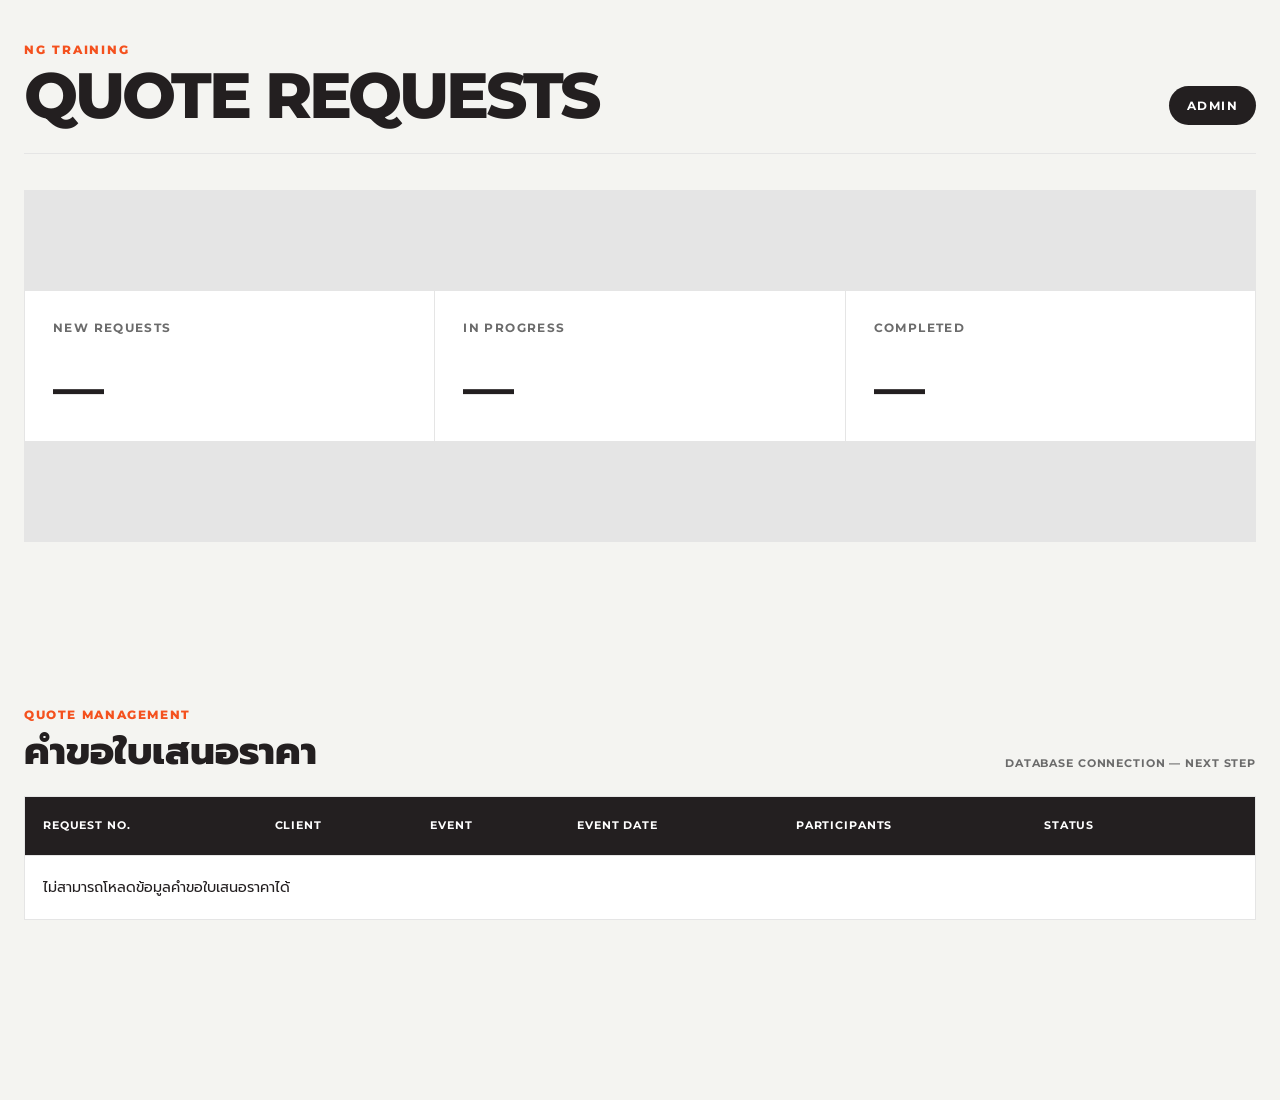
==== commit 2d01b365: "Connect admin page script" ====
--- a/admin/index.html
+++ b/admin/index.html
@@ -102,6 +102,6 @@
     </section>
 
   </main>
-
+<script src="../js/admin.js"></script>
 </body>
 </html>
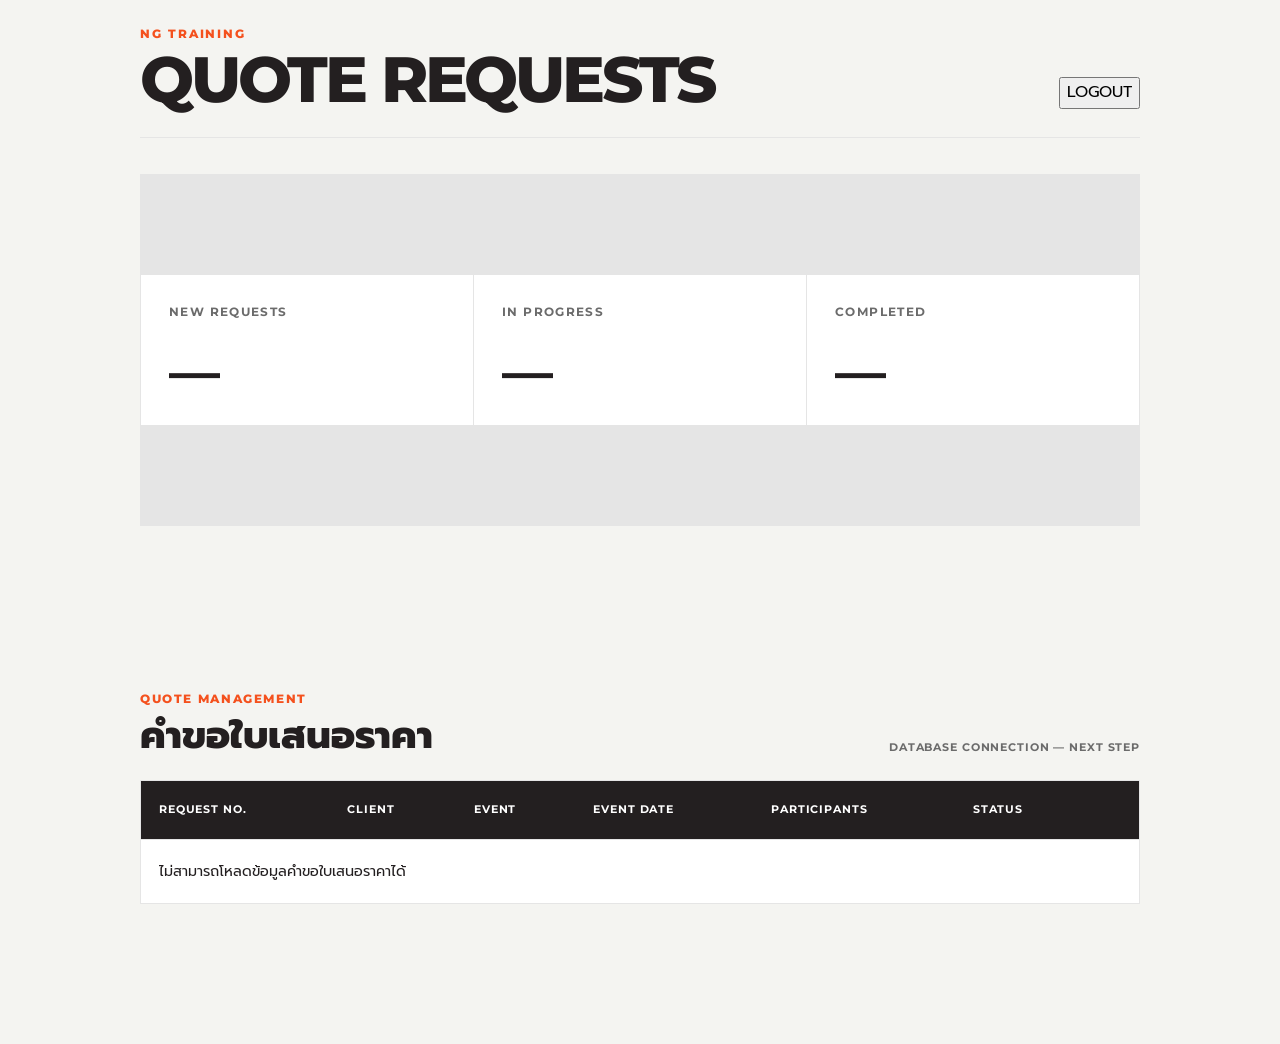
==== commit 23e32411: "Add logout button to admin header" ====
--- a/admin/index.html
+++ b/admin/index.html
@@ -33,9 +33,13 @@
         <h1>QUOTE REQUESTS</h1>
       </div>
 
-      <div>
-        ADMIN
-      </div>
+      <button
+  type="button"
+  id="admin-logout-button"
+  class="admin-logout-button"
+>
+  LOGOUT
+</button>
     </header>
 
 
--- a/css/admin.css
+++ b/css/admin.css
@@ -4,9 +4,9 @@
 }
 
 .admin-page {
-  width: min(1440px, calc(100% - 48px));
+  width: min(1000px, calc(100% - 48px));
   margin: 0 auto;
-  padding: 40px 0 80px;
+  padding: 24px 0 40px;
 }
 
 
@@ -197,3 +197,223 @@
     flex-direction: column;
   }
 }
+/* ========================================
+   ADMIN — QUOTE DETAIL
+======================================== */
+
+.admin-detail {
+  margin-top: 24px;
+}
+
+.admin-detail-heading {
+  display: flex;
+  align-items: center;
+  justify-content: space-between;
+  gap: 16px;
+  padding-bottom: 12px;
+  border-bottom: 1px solid var(--color-border);
+}
+
+.admin-section-label {
+  margin: 0 0 8px;
+  font-family: var(--font-heading);
+  font-size: 0.72rem;
+  font-weight: 800;
+  letter-spacing: 0.14em;
+  color: var(--color-accent);
+}
+
+.admin-detail-heading h2 {
+  margin: 0;
+  font-family: var(--font-heading);
+  font-size: clamp(1.5rem, 3vw, 2.8rem);
+  line-height: 1;
+  letter-spacing: -0.04em;
+}
+
+#detail-status {
+  padding: 10px 18px;
+  border-radius: var(--radius-full);
+  background: var(--color-accent);
+  color: var(--color-white);
+  font-family: var(--font-heading);
+  font-size: 0.72rem;
+  font-weight: 800;
+  letter-spacing: 0.1em;
+}
+
+.admin-badge {
+  display: inline-flex;
+  align-items: center;
+  justify-content: center;
+  padding: 10px 18px;
+  border-radius: var(--radius-full);
+  background: var(--color-primary);
+  color: var(--color-white);
+  font-family: var(--font-heading);
+  font-size: 0.72rem;
+  font-weight: 700;
+  letter-spacing: 0.1em;
+  text-decoration: none;
+}
+
+.admin-badge:hover {
+  background: var(--color-accent);
+  color: var(--color-white);
+}
+
+
+/* DETAIL GROUP */
+
+#quote-detail-content {
+  margin-top: 12px;
+}
+
+.admin-detail-group {
+  margin-bottom: 12px;
+  padding: 0;
+  background: var(--color-white);
+  border: 1px solid var(--color-border);
+}
+
+.admin-detail-group-heading {
+  display: flex;
+  align-items: center;
+  gap: 12px;
+  padding: 12px 16px;
+  border-bottom: 1px solid var(--color-border);
+}
+
+.admin-detail-group-heading > span {
+  display: flex;
+  align-items: center;
+  justify-content: center;
+  width: 30px;
+  height: 30px;
+  flex: 0 0 30px;
+  border-radius: 50%;
+  background: var(--color-primary);
+  color: var(--color-white);
+  font-family: var(--font-heading);
+  font-size: 0.58rem;
+  font-weight: 800;
+}
+
+.admin-detail-group-heading p {
+  margin: 0 0 1px;
+  color: var(--color-accent);
+  font-family: var(--font-heading);
+  font-size: 0.58rem;
+  font-weight: 800;
+  letter-spacing: 0.1em;
+}
+
+.admin-detail-group-heading h3 {
+  margin: 0;
+  font-size: 0.95rem;
+  line-height: 1.15;
+}
+
+
+/* DETAIL DATA */
+
+.admin-detail-grid {
+  display: grid;
+  grid-template-columns: repeat(2, minmax(0, 1fr));
+}
+
+.admin-detail-row {
+  min-width: 0;
+  padding: 9px 16px;
+  border-bottom: 1px solid var(--color-border);
+}
+
+.admin-detail-grid .admin-detail-row:nth-child(odd) {
+  border-right: 1px solid var(--color-border);
+}
+
+.admin-detail-row span {
+  display: block;
+  margin-bottom: 2px;
+  color: var(--color-text-muted);
+  font-size: 0.58rem;
+  font-weight: 500;
+  line-height: 1.2;
+}
+
+.admin-detail-row strong {
+  display: block;
+  font-size: 0.78rem;
+  font-weight: 600;
+  line-height: 1.35;
+  overflow-wrap: anywhere;
+}
+
+.admin-detail-wide .admin-detail-row {
+  padding: 9px 16px;
+  border-bottom: 1px solid var(--color-border);
+}
+
+.admin-detail-wide .admin-detail-row:last-child,
+.admin-detail-group > .admin-detail-grid:last-child
+  .admin-detail-row:nth-last-child(-n + 2) {
+  border-bottom: 0;
+}
+
+/* ADMIN TABLE LINK */
+
+.admin-table-link {
+  display: inline-flex;
+  align-items: center;
+  justify-content: center;
+  width: 34px;
+  height: 34px;
+  border-radius: 50%;
+  background: var(--color-primary);
+  color: var(--color-white);
+  text-decoration: none;
+  font-weight: 700;
+  transition:
+    background var(--transition-fast),
+    transform var(--transition-fast);
+}
+
+.admin-table-link:hover {
+  background: var(--color-accent);
+  color: var(--color-white);
+  transform: translateX(2px);
+}
+
+
+/* DETAIL MOBILE */
+
+@media (max-width: 760px) {
+  .admin-detail {
+    margin-top: 44px;
+  }
+
+  .admin-detail-heading {
+    align-items: flex-start;
+    flex-direction: column;
+  }
+
+  .admin-detail-grid {
+    grid-template-columns: 1fr;
+  }
+
+  .admin-detail-grid .admin-detail-row:nth-child(odd) {
+    border-right: 0;
+  }
+
+  .admin-detail-grid .admin-detail-row {
+    border-bottom: 1px solid var(--color-border);
+  }
+
+  .admin-detail-group-heading {
+    padding: 20px;
+  }
+
+  .admin-detail-row {
+    padding: 20px;
+  }
+}
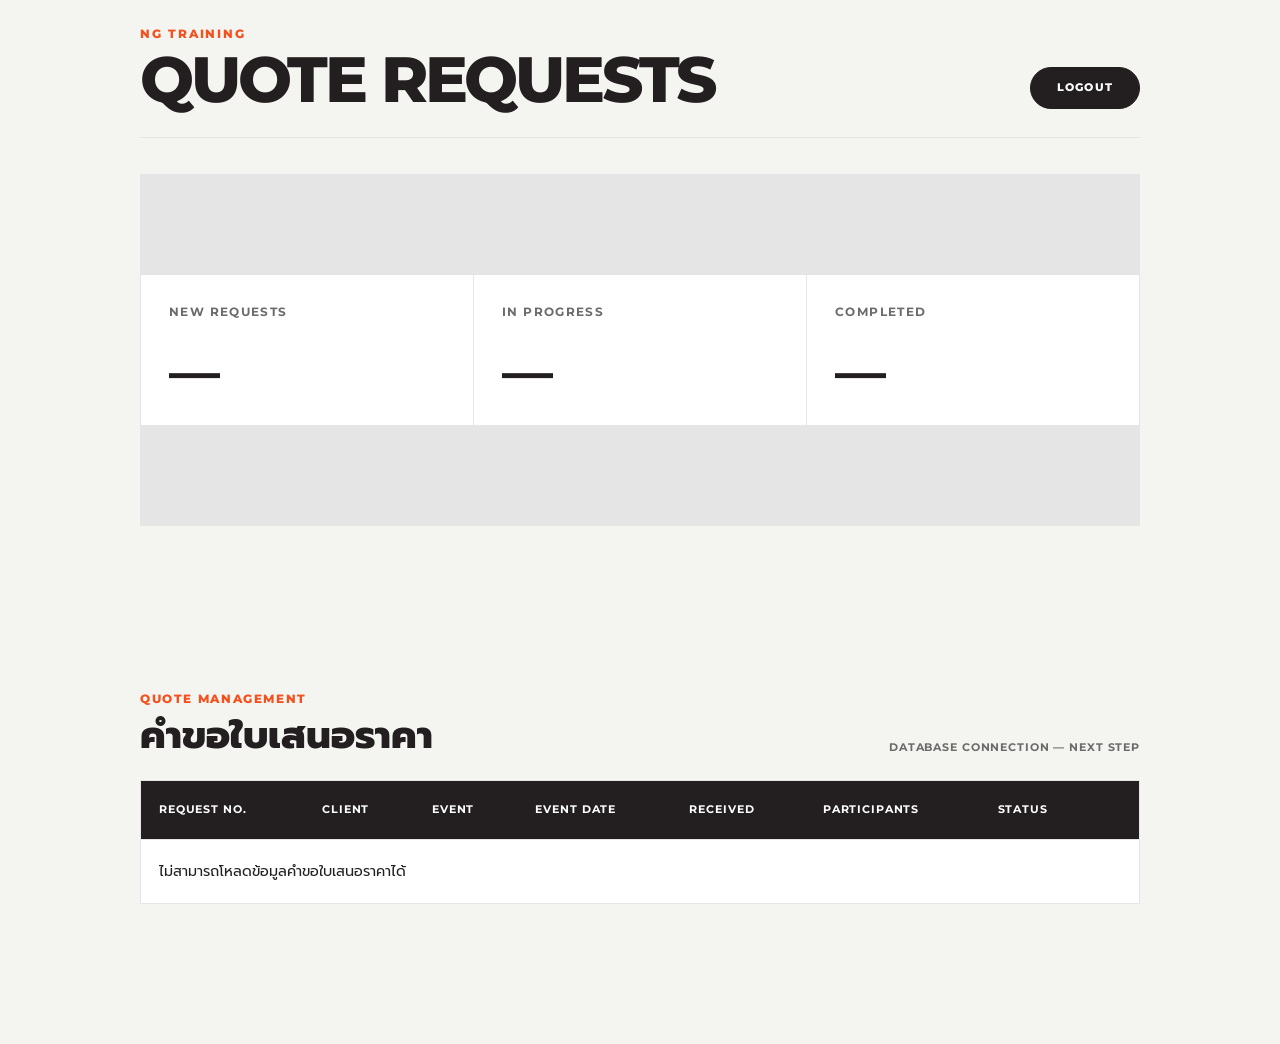
==== commit c86803c4: "Add received date column to quote requests" ====
--- a/admin/index.html
+++ b/admin/index.html
@@ -80,16 +80,17 @@
         <table class="admin-table">
 
           <thead>
-            <tr>
-              <th>REQUEST NO.</th>
-              <th>CLIENT</th>
-              <th>EVENT</th>
-              <th>EVENT DATE</th>
-              <th>PARTICIPANTS</th>
-              <th>STATUS</th>
-              <th></th>
-            </tr>
-          </thead>
+  <tr>
+    <th>REQUEST NO.</th>
+    <th>CLIENT</th>
+    <th>EVENT</th>
+    <th>EVENT DATE</th>
+    <th>RECEIVED</th>
+    <th>PARTICIPANTS</th>
+    <th>STATUS</th>
+    <th></th>
+  </tr>
+</thead>
 
           <tbody>
             <tr>
--- a/css/admin.css
+++ b/css/admin.css
@@ -417,3 +417,240 @@
     padding: 20px;
   }
 }
+/* ========================================
+   ADMIN — LOGIN
+======================================== */
+
+.admin-login-page {
+  min-height: 100vh;
+  display: flex;
+  align-items: center;
+  justify-content: center;
+  padding: 32px 20px;
+  background:
+    radial-gradient(
+      circle at 85% 15%,
+      rgba(255, 102, 0, 0.10),
+      transparent 28%
+    ),
+    radial-gradient(
+      circle at 10% 90%,
+      rgba(0, 0, 0, 0.05),
+      transparent 30%
+    ),
+    #f4f4f1;
+}
+
+.admin-login-card {
+  width: min(100%, 440px);
+  padding: 0;
+  overflow: hidden;
+  background: var(--color-white);
+  border: 1px solid var(--color-border);
+  box-shadow:
+    0 24px 70px rgba(0, 0, 0, 0.08);
+}
+
+
+/* LOGIN HEADING */
+
+.admin-login-heading {
+  position: relative;
+  display: flow-root;
+  padding: 42px 40px 34px;
+  background: var(--color-primary);
+  color: var(--color-white);
+}
+
+.admin-login-heading::before {
+  content: "";
+  position: absolute;
+  top: 0;
+  left: 0;
+  width: 72px;
+  height: 5px;
+  background: var(--color-accent);
+}
+
+.admin-login-heading p {
+  margin: 0 0 18px;
+  color: var(--color-accent);
+  font-family: var(--font-heading);
+  font-size: 0.68rem;
+  font-weight: 800;
+  letter-spacing: 0.18em;
+}
+
+.admin-login-heading h1 {
+  margin: 0 0 12px;
+  color: var(--color-white);
+  font-family: var(--font-heading);
+  font-size: clamp(2.2rem, 8vw, 3.4rem);
+  font-weight: 800;
+  line-height: 0.92;
+  letter-spacing: -0.045em;
+}
+
+.admin-login-heading span {
+  display: block;
+  max-width: 300px;
+  color: rgba(255, 255, 255, 0.58);
+  font-size: 0.78rem;
+  line-height: 1.6;
+}
+
+
+/* LOGIN FORM */
+
+#admin-login-form {
+  padding: 34px 40px 40px;
+}
+
+#admin-login-form label {
+  display: block;
+  margin: 0 0 8px;
+  color: var(--color-text);
+  font-family: var(--font-heading);
+  font-size: 0.65rem;
+  font-weight: 800;
+  letter-spacing: 0.1em;
+  text-transform: uppercase;
+}
+
+#admin-login-form input {
+  width: 100%;
+  height: 50px;
+  margin: 0 0 22px;
+  padding: 0 15px;
+  border: 1px solid var(--color-border);
+  border-radius: 0;
+  outline: none;
+  background: #fafafa;
+  color: var(--color-text);
+  font: inherit;
+  transition:
+    border-color var(--transition-fast),
+    box-shadow var(--transition-fast),
+    background var(--transition-fast);
+}
+
+#admin-login-form input:hover {
+  border-color: #b8b8b3;
+}
+
+#admin-login-form input:focus {
+  background: var(--color-white);
+  border-color: var(--color-accent);
+  box-shadow: 0 0 0 3px rgba(255, 102, 0, 0.10);
+}
+
+
+/* LOGIN MESSAGE */
+
+#admin-login-message {
+  min-height: 18px;
+  margin: -8px 0 16px;
+  color: #c62828;
+  font-size: 0.72rem;
+  line-height: 1.4;
+}
+
+
+/* LOGIN BUTTON */
+
+#admin-login-form button {
+  width: 100%;
+  min-height: 52px;
+  border: 0;
+  background: var(--color-accent);
+  color: var(--color-white);
+  font-family: var(--font-heading);
+  font-size: 0.72rem;
+  font-weight: 800;
+  letter-spacing: 0.14em;
+  cursor: pointer;
+  transition:
+    background var(--transition-fast),
+    transform var(--transition-fast);
+}
+
+#admin-login-form button:hover {
+  background: var(--color-primary);
+}
+
+#admin-login-form button:active {
+  transform: translateY(1px);
+}
+
+#admin-login-form button:disabled {
+  opacity: 0.6;
+  cursor: wait;
+}
+
+
+/* LOGIN MOBILE */
+
+@media (max-width: 520px) {
+  .admin-login-page {
+    align-items: center;
+    padding: 20px 16px;
+  }
+
+  .admin-login-heading {
+    padding: 34px 28px 28px;
+  }
+
+  #admin-login-form {
+    padding: 28px;
+  }
+
+  .admin-login-heading h1 {
+    font-size: 2.5rem;
+  }
+}
+/* ========================================
+   ADMIN — LOGOUT BUTTON
+======================================== */
+
+#admin-logout-button {
+  display: inline-flex;
+  align-items: center;
+  justify-content: center;
+  min-width: 110px;
+  height: 42px;
+  padding: 0 18px;
+
+  border: 1px solid var(--color-primary);
+  border-radius: var(--radius-full);
+
+  background: var(--color-primary);
+  color: var(--color-white);
+
+  font-family: var(--font-heading);
+  font-size: 0.68rem;
+  font-weight: 800;
+  letter-spacing: 0.1em;
+
+  cursor: pointer;
+
+  transition:
+    background var(--transition-fast),
+    color var(--transition-fast),
+    transform var(--transition-fast);
+}
+
+#admin-logout-button:hover {
+  background: var(--color-accent);
+  border-color: var(--color-accent);
+  color: var(--color-white);
+  transform: translateY(-1px);
+}
+
+#admin-logout-button:active {
+  transform: translateY(0);
+}
+
+#admin-logout-button:disabled {
+  opacity: 0.6;
+  cursor: wait;
+}
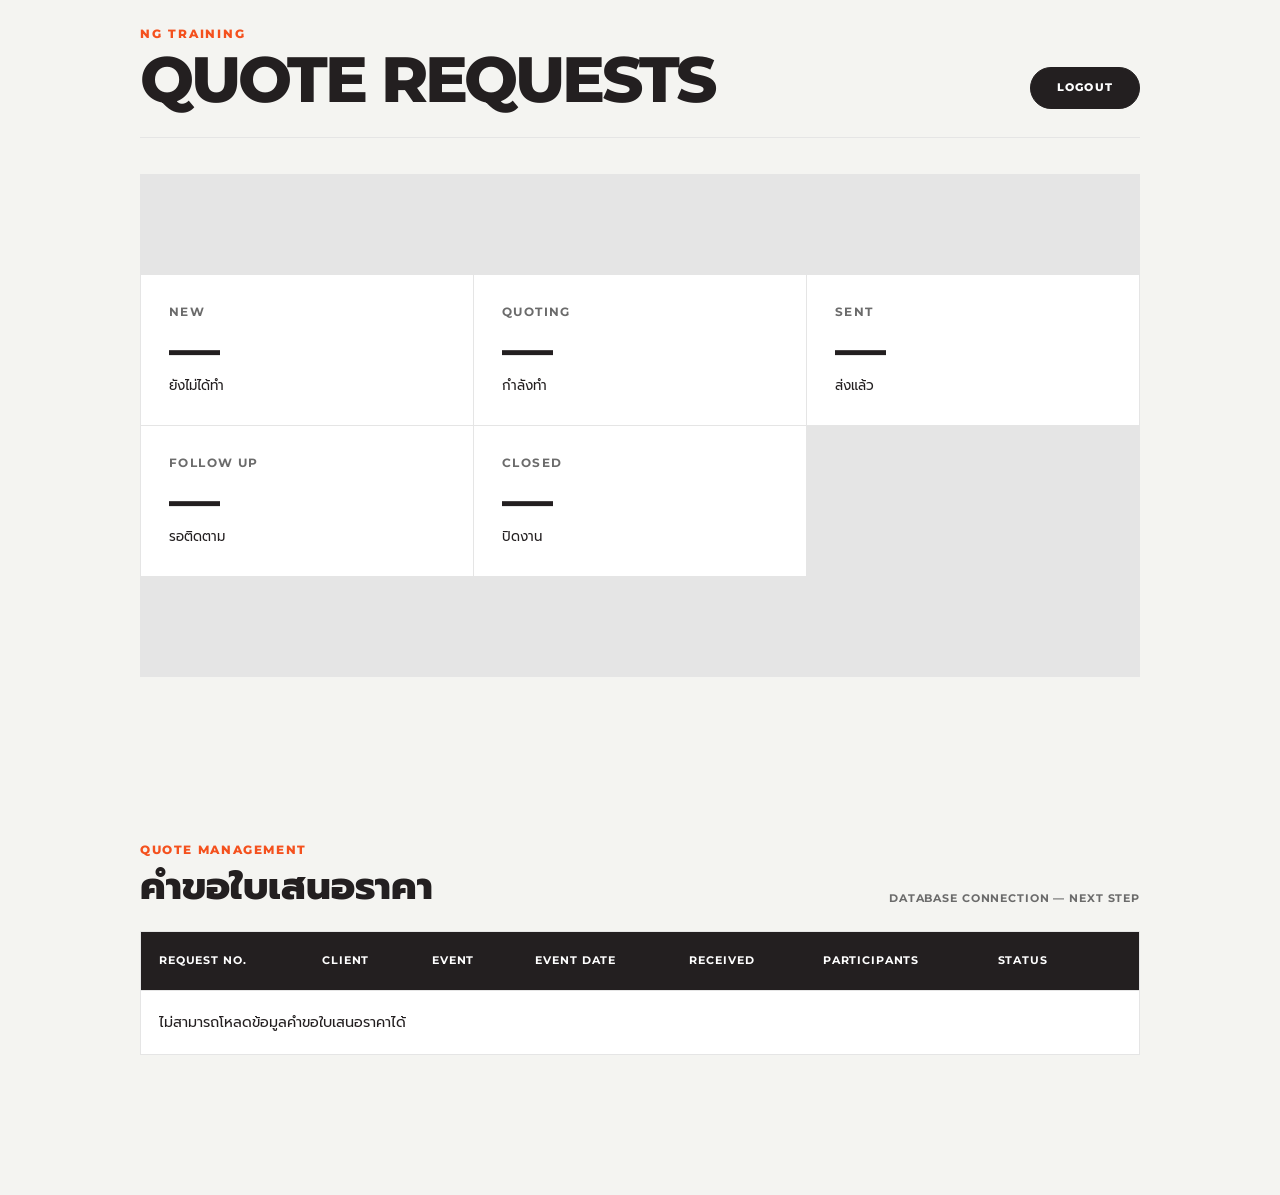
==== commit eb29ecf5: "Update dashboard summary to five statuses" ====
--- a/admin/index.html
+++ b/admin/index.html
@@ -45,22 +45,37 @@
 
     <section class="admin-summary">
 
-      <article>
-        <span>NEW REQUESTS</span>
-        <strong>—</strong>
-      </article>
+  <article>
+    <span>NEW</span>
+    <strong>—</strong>
+    <small>ยังไม่ได้ทำ</small>
+  </article>
 
-      <article>
-        <span>IN PROGRESS</span>
-        <strong>—</strong>
-      </article>
+  <article>
+    <span>QUOTING</span>
+    <strong>—</strong>
+    <small>กำลังทำ</small>
+  </article>
 
-      <article>
-        <span>COMPLETED</span>
-        <strong>—</strong>
-      </article>
+  <article>
+    <span>SENT</span>
+    <strong>—</strong>
+    <small>ส่งแล้ว</small>
+  </article>
 
-    </section>
+  <article>
+    <span>FOLLOW UP</span>
+    <strong>—</strong>
+    <small>รอติดตาม</small>
+  </article>
+
+  <article>
+    <span>CLOSED</span>
+    <strong>—</strong>
+    <small>ปิดงาน</small>
+  </article>
+
+</section>
 
 
     <section class="admin-requests">
--- a/css/admin.css
+++ b/css/admin.css
@@ -234,8 +234,6 @@
 #detail-status {
   padding: 10px 18px;
   border-radius: var(--radius-full);
-  background: var(--color-accent);
-  color: var(--color-white);
   font-family: var(--font-heading);
   font-size: 0.72rem;
   font-weight: 800;
@@ -654,3 +652,227 @@
   opacity: 0.6;
   cursor: wait;
 }
+/* ========================================
+   ADMIN — QUOTE STATUS CONTROL
+======================================== */
+
+.admin-status-control {
+  width: 320px;
+  display: grid;
+  grid-template-columns: 1fr auto;
+  gap: 8px 10px;
+  align-items: end;
+}
+
+.admin-status-control label {
+  grid-column: 1 / -1;
+
+  margin: 0;
+
+  font-family: var(--font-heading);
+  font-size: 0.62rem;
+  font-weight: 800;
+  letter-spacing: 0.12em;
+
+  color: var(--color-accent);
+}
+
+#quote-status {
+  width: 100%;
+  height: 42px;
+  padding: 0 38px 0 14px;
+
+  border: 1px solid var(--color-border);
+  border-radius: 8px;
+
+  background: var(--color-white);
+  color: var(--color-text);
+
+  font-family: var(--font-body);
+  font-size: 0.78rem;
+  font-weight: 600;
+
+  cursor: pointer;
+  outline: none;
+}
+
+#quote-status:focus {
+  border-color: var(--color-accent);
+}
+
+#update-status-button {
+  height: 42px;
+  padding: 0 18px;
+
+  border: 0;
+  border-radius: 8px;
+
+  background: var(--color-primary);
+  color: var(--color-white);
+
+  font-family: var(--font-heading);
+  font-size: 0.62rem;
+  font-weight: 800;
+  letter-spacing: 0.08em;
+
+  white-space: nowrap;
+  cursor: pointer;
+
+  transition:
+    background var(--transition-fast),
+    transform var(--transition-fast);
+}
+
+#update-status-button:hover {
+  background: var(--color-accent);
+  transform: translateY(-1px);
+}
+
+#update-status-button:disabled {
+  opacity: 0.55;
+  cursor: wait;
+  transform: none;
+}
+
+.admin-status-control .quote-status-badge {
+  grid-column: 1 / -1;
+
+  display: inline-flex;
+  align-items: center;
+
+  width: fit-content;
+  min-height: 26px;
+  padding: 0 12px;
+
+  border-radius: var(--radius-full);
+
+  font-family: var(--font-heading);
+  font-size: 0.58rem;
+  font-weight: 800;
+  letter-spacing: 0.08em;
+}
+
+/* Mobile */
+@media (max-width: 700px) {
+  .admin-detail-heading {
+    align-items: flex-start;
+    flex-direction: column;
+  }
+
+  .admin-status-control {
+    width: 100%;
+  }
+
+  #quote-status {
+    min-width: 0;
+  }
+}
+/* ========================================
+   ADMIN — QUOTE STATUS BADGES
+======================================== */
+
+.quote-status-badge {
+  display: inline-flex;
+  align-items: center;
+  justify-content: center;
+
+  width: fit-content;
+  min-height: 28px;
+  padding: 5px 12px;
+
+  border-radius: var(--radius-full);
+
+  font-family: var(--font-heading);
+  font-size: 0.58rem;
+  font-weight: 800;
+  letter-spacing: 0.06em;
+  line-height: 1.2;
+}
+
+/* NEW — ยังไม่ได้ทำ */
+.quote-status-badge.status-new {
+  background: #fff0ec;
+  color: #d9360b;
+  border: 1px solid #ffc8b8;
+}
+
+/* QUOTING — กำลังทำ */
+.quote-status-badge.status-quoting {
+  background: #fff4e5;
+  color: #b85c00;
+  border: 1px solid #ffd29a;
+}
+
+/* SENT — ส่งแล้ว */
+.quote-status-badge.status-sent {
+  background: #eaf3ff;
+  color: #1769aa;
+  border: 1px solid #b8d8ff;
+}
+
+/* FOLLOW UP — รอติดตาม */
+.quote-status-badge.status-follow_up {
+  background: #fff8d8;
+  color: #8a6800;
+  border: 1px solid #f1d66a;
+}
+
+/* CLOSED — ปิดงาน */
+.quote-status-badge.status-closed {
+  background: #e9f8ef;
+  color: #177245;
+  border: 1px solid #a9dfbf;
+}
+/* ========================================
+   ADMIN — VIVID STATUS BADGES
+======================================== */
+
+.quote-status-badge {
+  min-width: max-content;
+  padding: 7px 14px;
+
+  border-width: 1px;
+  border-style: solid;
+  border-radius: var(--radius-full);
+
+  font-size: 0.62rem;
+  font-weight: 800;
+  line-height: 1;
+
+  white-space: nowrap;
+}
+
+/* NEW — ยังไม่ได้ทำ */
+.quote-status-badge.status-new {
+  background: #ef4444;
+  border-color: #ef4444;
+  color: #ffffff;
+}
+
+/* QUOTING — กำลังทำ */
+.quote-status-badge.status-quoting {
+  background: #ff7a00;
+  border-color: #ff7a00;
+  color: #ffffff;
+}
+
+/* SENT — ส่งแล้ว */
+.quote-status-badge.status-sent {
+  background: #2563eb;
+  border-color: #2563eb;
+  color: #ffffff;
+}
+
+/* FOLLOW UP — รอติดตาม */
+.quote-status-badge.status-follow_up {
+  background: #facc15;
+  border-color: #facc15;
+  color: #231f20;
+}
+
+/* CLOSED — ปิดงาน */
+.quote-status-badge.status-closed {
+  background: #16a34a;
+  border-color: #16a34a;
+  color: #ffffff;
+}
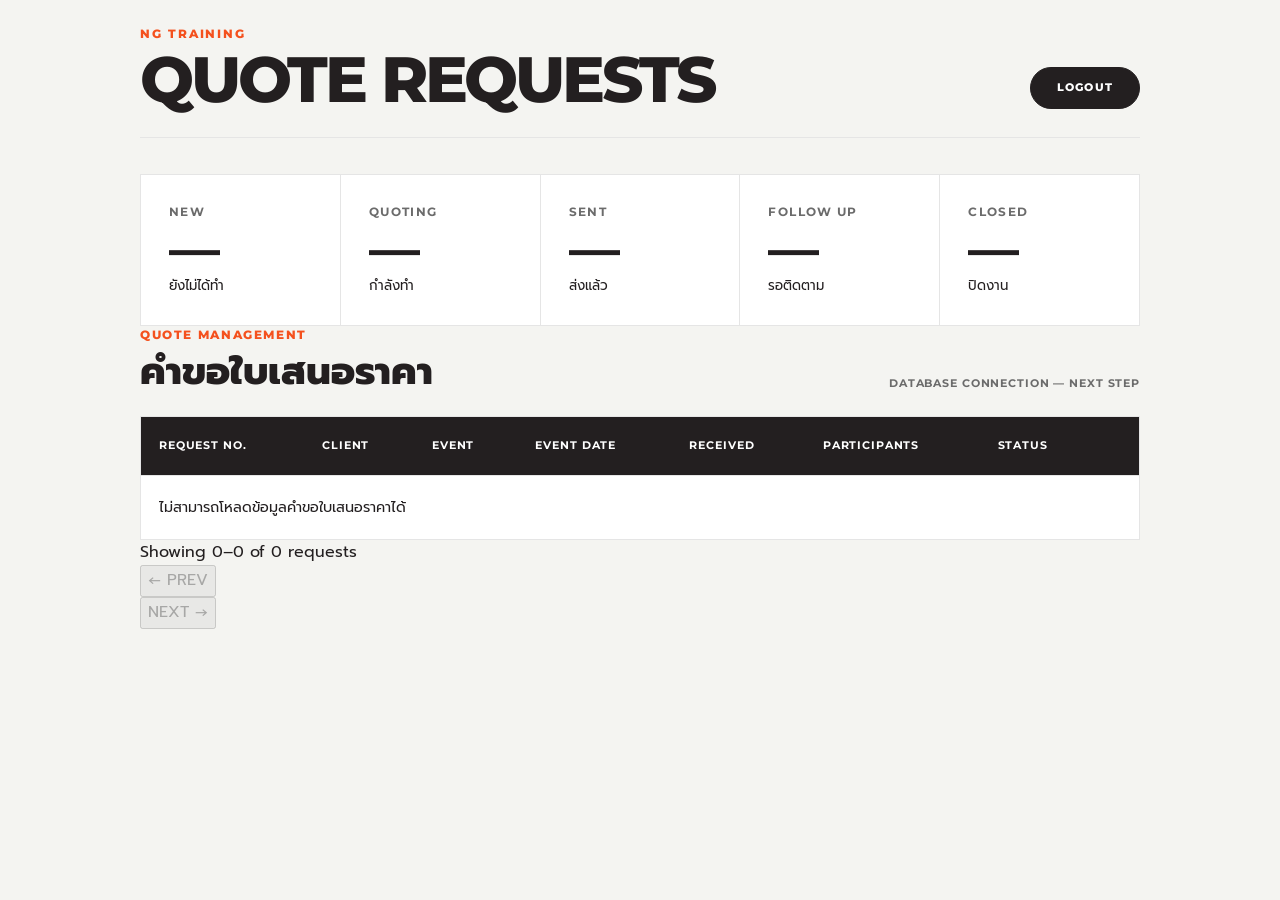
==== commit d754339a: "Add dashboard pagination controls" ====
--- a/admin/index.html
+++ b/admin/index.html
@@ -118,7 +118,35 @@
         </table>
 
       </div>
+           <div
+        class="admin-pagination"
+        id="admin-pagination"
+        aria-label="Quote request pagination"
+      >
+        <span id="pagination-info">
+          Showing 0–0 of 0 requests
+        </span>
 
+        <div class="admin-pagination-controls">
+          <button
+            type="button"
+            id="pagination-prev"
+            disabled
+          >
+            ← PREV
+          </button>
+
+          <div id="pagination-pages"></div>
+
+          <button
+            type="button"
+            id="pagination-next"
+            disabled
+          >
+            NEXT →
+          </button>
+        </div>
+      </div>
     </section>
 
   </main>
--- a/css/admin.css
+++ b/css/admin.css
@@ -54,7 +54,8 @@
 
 .admin-summary {
   display: grid;
-  grid-template-columns: repeat(3, 1fr);
+  padding: 0;
+  grid-template-columns: repeat(5, 1fr);
   gap: 1px;
   margin-top: 36px;
   background: var(--color-border);
@@ -88,7 +89,8 @@
 /* REQUEST SECTION */
 
 .admin-requests {
-  margin-top: 64px;
+  margin-top: 0;
+  padding: 0;
 }
 
 .admin-section-heading {
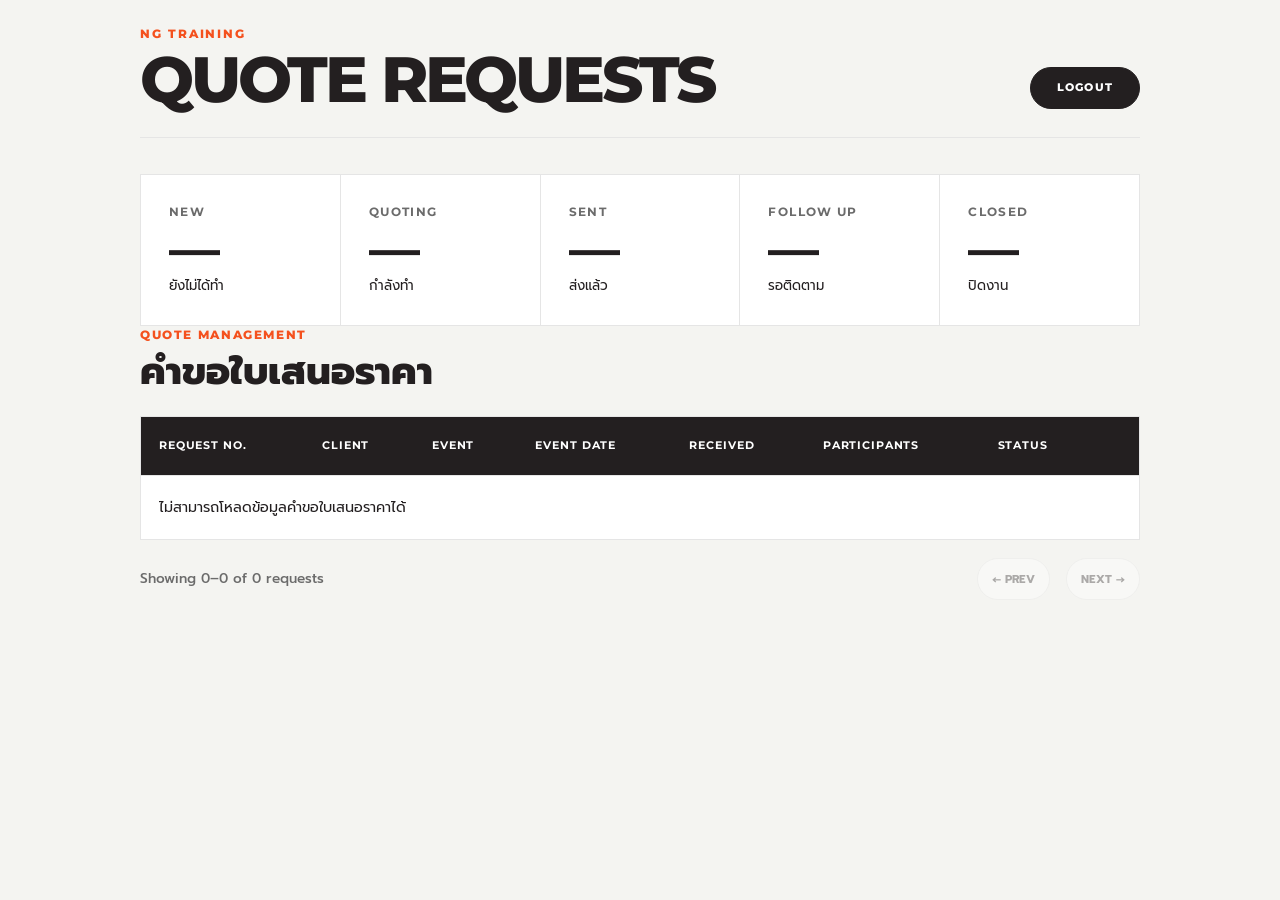
==== commit 93539a8a: "Remove outdated database label" ====
--- a/admin/index.html
+++ b/admin/index.html
@@ -86,7 +86,6 @@
           <h2>คำขอใบเสนอราคา</h2>
         </div>
 
-        <span>DATABASE CONNECTION — NEXT STEP</span>
       </div>
 
 
--- a/css/admin.css
+++ b/css/admin.css
@@ -179,21 +179,53 @@
   }
 
   .admin-header {
-    align-items: flex-start;
+    align-items: center;
+    gap: 12px;
+    padding-bottom: 18px;
   }
 
   .admin-header h1 {
-    font-size: clamp(2.2rem, 12vw, 3.4rem);
+    font-size: clamp(1.8rem, 8vw, 2.6rem);
+    line-height: 0.95;
+  }
+
+  .admin-header p {
+    margin-bottom: 5px;
+    font-size: 0.62rem;
+  }
+
+  #admin-logout-button {
+    min-width: auto;
+    height: 36px;
+    padding: 0 14px;
+    font-size: 0.58rem;
   }
 
   .admin-summary {
-    grid-template-columns: 1fr;
+    grid-template-columns: repeat(2, 1fr);
+    margin-top: 24px;
   }
 
   .admin-summary article {
-    min-height: 120px;
-  }
-
+    min-height: 96px;
+    padding: 16px;
+  }
+
+  .admin-summary article:last-child {
+    grid-column: 1 / -1;
+  }
+
+  .admin-summary strong {
+    font-size: 2rem;
+  }
+
+  .admin-summary span {
+    font-size: 0.6rem;
+  }
+
+  .admin-summary small {
+    font-size: 0.72rem;
+  }
   .admin-section-heading {
     align-items: flex-start;
     flex-direction: column;
@@ -878,3 +910,221 @@
   border-color: #16a34a;
   color: #ffffff;
 }
+/* ========================================
+   ADMIN — PAGINATION
+======================================== */
+
+.admin-pagination {
+  display: flex;
+  align-items: center;
+  justify-content: space-between;
+  gap: 24px;
+
+  padding: 18px 0 0;
+}
+
+#pagination-info {
+  font-size: 0.85rem;
+  font-weight: 500;
+  color: var(--color-text-muted);
+}
+
+.admin-pagination-controls {
+  display: flex;
+  align-items: center;
+  gap: 8px;
+}
+
+#pagination-pages {
+  display: flex;
+  align-items: center;
+  gap: 6px;
+}
+
+.admin-pagination button {
+  min-width: 42px;
+  height: 42px;
+  padding: 0 14px;
+
+  border: 1px solid var(--color-border);
+  border-radius: var(--radius-full);
+
+  background: #ffffff;
+  color: var(--color-text);
+
+  font-family: inherit;
+  font-size: 0.72rem;
+  font-weight: 700;
+
+  cursor: pointer;
+  transition:
+    background 0.2s ease,
+    color 0.2s ease,
+    border-color 0.2s ease;
+}
+
+.admin-pagination button:hover:not(:disabled) {
+  background: #231f20;
+  border-color: #231f20;
+  color: #ffffff;
+}
+
+.admin-pagination button.is-active {
+  background: #ff4f1f;
+  border-color: #ff4f1f;
+  color: #ffffff;
+}
+
+.admin-pagination button:disabled {
+  cursor: default;
+  opacity: 0.35;
+}
+
+@media (max-width: 700px) {
+  .admin-pagination {
+    align-items: flex-start;
+    flex-direction: column;
+    gap: 12px;
+  }
+
+  .admin-pagination-controls {
+    width: 100%;
+    flex-wrap: wrap;
+  }
+}
+/* ========================================
+   ADMIN — MOBILE REQUEST CARDS
+======================================== */
+
+@media (max-width: 760px) {
+
+  .admin-table-wrap {
+    overflow: visible;
+    background: transparent;
+    border: 0;
+  }
+
+  .admin-table {
+    width: 100%;
+    min-width: 0;
+    border-collapse: separate;
+    border-spacing: 0;
+  }
+
+  .admin-table thead {
+    display: none;
+  }
+
+  .admin-table tbody {
+    display: grid;
+    gap: 12px;
+  }
+
+  .admin-table tbody tr {
+    display: grid;
+    grid-template-columns: 1fr auto;
+    gap: 6px 16px;
+
+    padding: 18px;
+
+    background: var(--color-white);
+    border: 1px solid var(--color-border);
+  }
+
+  .admin-table tbody tr:hover {
+    background: var(--color-white);
+  }
+
+  .admin-table tbody td {
+    display: block;
+
+    padding: 0;
+    border: 0;
+
+    font-size: 0.82rem;
+    line-height: 1.4;
+  }
+
+  /* REQUEST NUMBER */
+  .admin-table tbody td:nth-child(1) {
+    grid-column: 1 / -1;
+
+    color: var(--color-accent);
+    font-family: var(--font-heading);
+    font-size: 0.68rem;
+    font-weight: 800;
+    letter-spacing: 0.04em;
+
+    overflow-wrap: anywhere;
+  }
+
+  /* CLIENT */
+  .admin-table tbody td:nth-child(2) {
+    grid-column: 1 / -1;
+
+    font-size: 1rem;
+    font-weight: 700;
+  }
+
+  /* EVENT */
+  .admin-table tbody td:nth-child(3) {
+    grid-column: 1 / -1;
+
+    color: var(--color-text-muted);
+    font-size: 0.78rem;
+  }
+
+  /* EVENT DATE */
+  .admin-table tbody td:nth-child(4) {
+    grid-column: 1;
+    margin-top: 8px;
+
+    font-weight: 600;
+  }
+
+  /* RECEIVED */
+  .admin-table tbody td:nth-child(5) {
+    grid-column: 1;
+
+    color: var(--color-text-muted);
+    font-size: 0.72rem;
+  }
+
+  /* PARTICIPANTS */
+  .admin-table tbody td:nth-child(6) {
+    grid-column: 1;
+
+    color: var(--color-text-muted);
+    font-size: 0.72rem;
+  }
+
+  /* STATUS */
+  .admin-table tbody td:nth-child(7) {
+    grid-column: 1;
+    margin-top: 8px;
+  }
+
+  /* OPEN DETAIL ARROW */
+  .admin-table tbody td:nth-child(8) {
+    grid-column: 2;
+    grid-row: 4 / span 4;
+
+    display: flex;
+    align-items: flex-end;
+    justify-content: flex-end;
+  }
+
+  .admin-table-link {
+    width: 38px;
+    height: 38px;
+  }
+
+  .admin-pagination {
+    padding-top: 16px;
+  }
+
+  #pagination-info {
+    font-size: 0.75rem;
+  }
+
+}
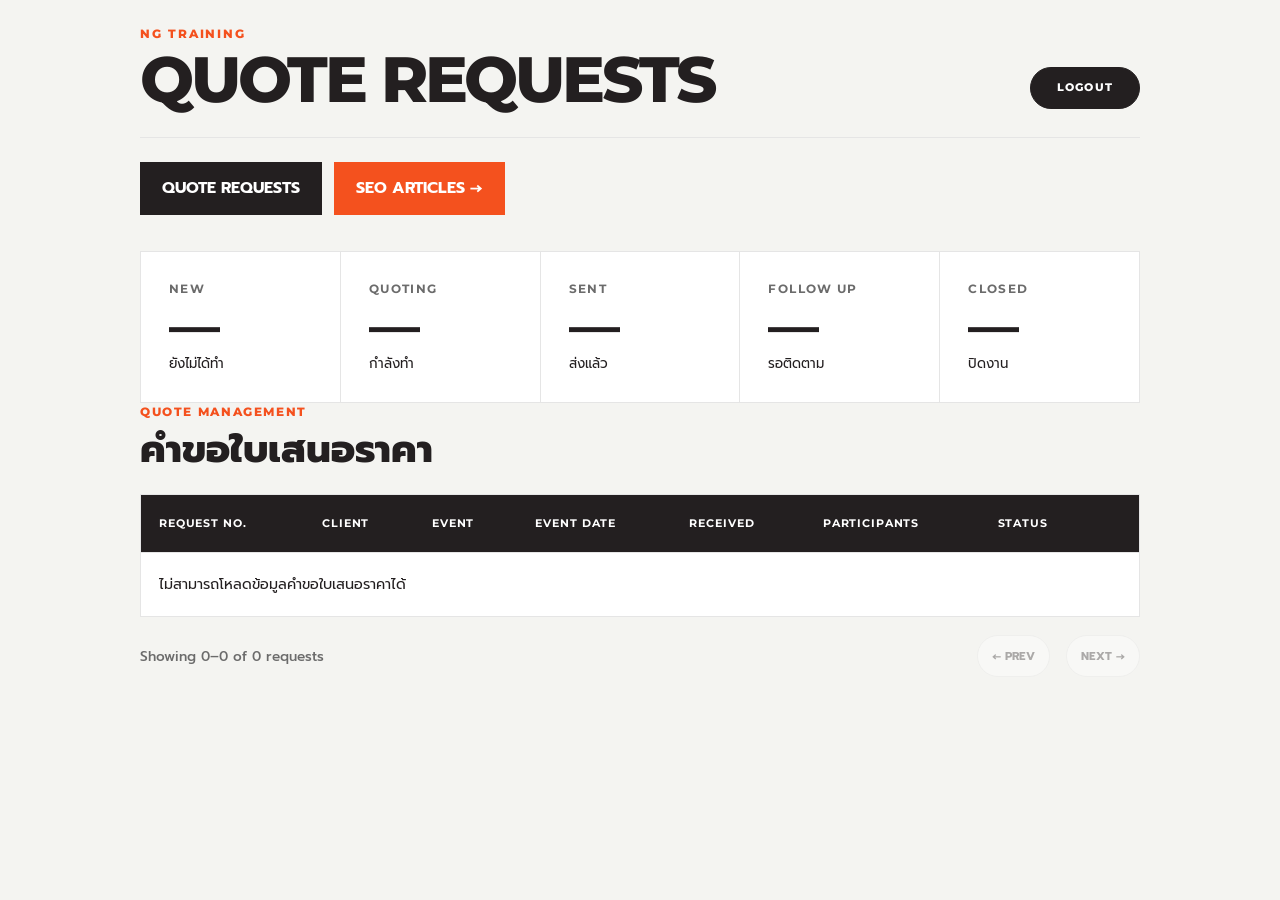
==== commit 76ff6269: "Add SEO articles navigation to admin dashboard" ====
--- a/admin/index.html
+++ b/admin/index.html
@@ -42,7 +42,21 @@
 </button>
     </header>
 
+<nav class="admin-navigation"
+     aria-label="Admin navigation"
+     style="display:flex;gap:12px;flex-wrap:wrap;margin:24px 0;">
 
+  <a href="/admin/"
+     style="background:#231f20;color:white;padding:14px 22px;text-decoration:none;font-weight:700;">
+    QUOTE REQUESTS
+  </a>
+
+  <a href="/admin/articles.html"
+     style="background:#f4511e;color:white;padding:14px 22px;text-decoration:none;font-weight:700;">
+    SEO ARTICLES →
+  </a>
+
+</nav>
     <section class="admin-summary">
 
   <article>
--- a/css/global.css
+++ b/css/global.css
@@ -129,7 +129,7 @@
 
 .site-header {
   position: absolute;
-  top: 0;
+  top: 14px;
   left: 0;
 
   width: 100%;
@@ -256,7 +256,7 @@
   padding: 150px 0 90px;
 
   background-image:
-  url("../assets/images/hero/hero-team-clean.png");
+  url("../assets/images/hero/ng-training-cover.jpg");
 
   background-size: cover;
   background-position: center;
@@ -284,6 +284,8 @@
 .hero-content {
   position: relative;
   z-index: 2;
+
+  transform: translateY(25px);
 }
 
 .hero .ng-slash {
@@ -302,13 +304,13 @@
 }
 
 .hero-title {
-  max-width: 900px;
+  max-width: 1200px;
 
   margin-bottom: 24px;
 
   color: var(--color-white);
 
-  font-size: clamp(3rem, 6.5vw, 6.5rem);
+  font-size: clamp(3rem, 4.5vw, 4.7rem);
   font-weight: 900;
 
   line-height: 0.94;
@@ -328,13 +330,100 @@
 
   font-size: 1.05rem;
 }
+/* HERO ACTION BUTTONS */
 
 .hero-actions {
-  display: flex;
+  display: grid;
+  grid-template-columns: repeat(3, 1fr);
+  gap: 10px;
+
+  width: min(100%, 760px);
+}
+
+.hero-actions .btn {
+  width: 100%;
+  min-width: 0;
+  min-height: 64px;
+
+  padding: 10px 20px;
+
+  text-align: center;
+}
+
+/* Quote = Primary CTA */
+
+.hero-actions .btn-quote {
+  background: var(--color-accent);
+  border: 1px solid var(--color-accent);
+  color: var(--color-white);
+}
+
+/* Secondary actions */
+
+.hero-actions .btn-primary,
+.hero-actions .btn-outline {
+  background: rgba(0, 0, 0, 0.18);
+  border: 1px solid rgba(255, 255, 255, 0.65);
+  color: var(--color-white);
+}
+
+.hero-actions .btn-primary:hover,
+.hero-actions .btn-outline:hover {
+  background: var(--color-white);
+  border-color: var(--color-white);
+  color: var(--color-primary);
+}
+/* HERO — QUOTE CTA */
+
+.btn-quote {
+  display: inline-flex;
   align-items: center;
-  gap: 14px;
-
-  flex-wrap: wrap;
+  justify-content: center;
+  flex-direction: column;
+  gap: 2px;
+
+  min-width: 210px;
+  min-height: 58px;
+  padding: 10px 28px;
+
+  border: 1px solid var(--color-accent);
+
+  background: var(--color-accent);
+  color: var(--color-white);
+
+  text-align: center;
+
+  transition:
+    transform 0.2s ease,
+    background 0.2s ease,
+    border-color 0.2s ease;
+}
+
+.btn-quote-th {
+  display: block;
+
+  font-size: 1rem;
+  font-weight: 800;
+  line-height: 1.15;
+}
+
+.btn-quote-en {
+  display: block;
+
+  font-size: 0.58rem;
+  font-weight: 700;
+  line-height: 1;
+
+  letter-spacing: 0.16em;
+  opacity: 0.8;
+}
+
+.btn-quote:hover {
+  background: var(--color-white);
+  border-color: var(--color-white);
+  color: var(--color-primary);
+
+  transform: translateY(-2px);
 }
 
 .btn-outline {
@@ -455,15 +544,16 @@
   }
 
   .hero-actions {
-    align-items: stretch;
-    flex-direction: column;
-
-    width: 100%;
-  }
-
-  .hero-actions .btn {
-    width: 100%;
-  }
+  grid-template-columns: 1fr;
+  gap: 10px;
+
+  width: 100%;
+}
+
+.hero-actions .btn {
+  width: 100%;
+  min-height: 58px;
+}
 
 }
 
@@ -793,7 +883,7 @@
   position: relative;
   overflow: hidden;
 
-  min-height: 430px;
+  min-height: 360px;
 
   padding: 45px;
 
@@ -1143,8 +1233,9 @@
   }
 
   .hero-content {
-    padding-top: 35px;
-  }
+  padding-top: 35px;
+  transform: none;
+}
 
   .hero .ng-slash {
     width: 40px;
@@ -2406,7 +2497,7 @@
 ========================== */
 
 .team-section {
-  padding: 120px 0;
+  padding: 72px 0;
   background: var(--color-primary);
   color: var(--color-white);
 }
@@ -2415,13 +2506,41 @@
 /* HEADER */
 
 .team-header {
+  position: relative;
+
   display: grid;
-  grid-template-columns: 1.35fr 0.65fr;
-  gap: 80px;
+  grid-template-columns: 1.15fr 0.85fr;
+  gap: 64px;
   align-items: end;
 
-  padding-bottom: 64px;
-  border-bottom: 1px solid rgba(255, 255, 255, 0.16);
+  padding: 48px;
+  overflow: hidden;
+
+  border: 1px solid rgba(255, 255, 255, 0.18);
+  border-left: 6px solid var(--color-accent);
+
+  background:
+    linear-gradient(
+      135deg,
+      rgba(255, 255, 255, 0.055) 0%,
+      rgba(255, 255, 255, 0.015) 55%,
+      rgba(255, 79, 31, 0.10) 100%
+    );
+}
+
+.team-header::after {
+  content: "NG / TEAM";
+
+  position: absolute;
+  top: 20px;
+  right: 24px;
+
+  color: var(--color-accent);
+
+  font-family: var(--font-heading);
+  font-size: 0.65rem;
+  font-weight: 800;
+  letter-spacing: 0.16em;
 }
 
 .team-section .section-label {
@@ -2429,13 +2548,13 @@
 }
 
 .team-title {
-  margin: 14px 0 0;
+  margin: 18px 0 0;
 
   font-family: var(--font-heading);
-  font-size: clamp(2.8rem, 5.8vw, 5.8rem);
+  font-size: clamp(4.8rem, 9vw, 9rem);
   font-weight: 900;
-  line-height: 0.9;
-  letter-spacing: -0.055em;
+  line-height: 0.76;
+  letter-spacing: -0.075em;
 
   color: var(--color-white);
 }
@@ -2453,14 +2572,27 @@
   font-size: 0.95rem;
   line-height: 1.9;
 }
-
+.team-intro-lead {
+  margin: 0 0 18px;
+
+  color: var(--color-white);
+
+  font-family: var(--font-heading);
+  font-size: clamp(1.2rem, 2vw, 1.65rem);
+  font-weight: 700;
+  line-height: 1.45;
+}
+
+.team-intro p:not(.team-intro-lead) {
+  margin: 12px 0 0;
+}
 
 /* TEAM GRID */
 
 .team-grid {
   display: grid;
-  grid-template-columns: repeat(3, 1fr);
-  gap: 22px;
+  grid-template-columns: repeat(7, minmax(0, 1fr));
+  gap: 16px;
 
   margin-top: 64px;
 }
@@ -2476,7 +2608,11 @@
   position: relative;
 
   width: 100%;
-  aspect-ratio: 4 / 5;
+  height: 300px;
+
+  display: flex;
+  align-items: flex-end;
+  justify-content: center;
 
   overflow: hidden;
 
@@ -2489,9 +2625,10 @@
   width: 100%;
   height: 100%;
 
-  object-fit: cover;
-
-  filter: grayscale(100%);
+  object-fit: contain;
+  object-position: center bottom;
+
+  filter: none;
 
   transition:
     transform 0.6s cubic-bezier(0.22, 1, 0.36, 1),
@@ -2499,10 +2636,9 @@
 }
 
 .team-card:hover .team-photo img {
-  transform: scale(1.035);
-  filter: grayscale(0%);
-}
-
+  transform: scale(1.045);
+  filter: brightness(1.06) saturate(1.08);
+}
 
 /* TEMPORARY PLACEHOLDER */
 
@@ -2550,18 +2686,18 @@
 .team-card-info {
   display: grid;
   grid-template-columns: auto 1fr;
-  gap: 18px;
-
-  padding-top: 20px;
+  gap: 10px;
+
+  padding-top: 14px;
 }
 
 .team-number {
-  padding-top: 5px;
+  padding-top: 3px;
 
   color: var(--color-accent);
 
   font-family: var(--font-heading);
-  font-size: 0.65rem;
+  font-size: 0.6rem;
   font-weight: 800;
   letter-spacing: 0.08em;
 }
@@ -2572,21 +2708,21 @@
   color: var(--color-white);
 
   font-family: var(--font-heading);
-  font-size: 1.25rem;
+  font-size: 1.2rem;
   font-weight: 800;
-  line-height: 1.1;
+  line-height: 1.2;
 }
 
 .team-card-info p {
-  margin: 8px 0 0;
-
-  color: rgba(255, 255, 255, 0.48);
+  margin: 5px 0 0;
+
+  color: rgba(255, 255, 255, 0.58);
 
   font-family: var(--font-heading);
-  font-size: 0.62rem;
-  font-weight: 600;
-  line-height: 1.5;
-  letter-spacing: 0.08em;
+  font-size: 0.55rem;
+  font-weight: 700;
+  line-height: 1.4;
+  letter-spacing: 0.05em;
 }
 
 
@@ -2600,24 +2736,21 @@
     padding: 90px 0;
   }
 
-  .team-header {
-    grid-template-columns: 1fr;
-    gap: 30px;
-
-    padding-bottom: 44px;
-  }
+  .team-grid {
+  grid-template-columns: repeat(3, minmax(0, 1fr));
+  gap: 30px 16px;
+
+  margin-top: 44px;
+}
+
+.team-photo {
+  height: 320px;
+}
 
   .team-intro {
     max-width: 600px;
   }
 
-  .team-grid {
-    grid-template-columns: repeat(2, 1fr);
-    gap: 32px 18px;
-
-    margin-top: 44px;
-  }
-
 }
 
 
@@ -2632,13 +2765,27 @@
   }
 
   .team-header {
-    gap: 24px;
-    padding-bottom: 34px;
-  }
-
-  .team-title {
-    font-size: clamp(2.5rem, 13vw, 4rem);
-  }
+  grid-template-columns: 1fr;
+  gap: 32px;
+
+  padding: 32px 22px 28px;
+}
+
+.team-header::after {
+  top: 14px;
+  right: 16px;
+
+  font-size: 0.55rem;
+}
+
+.team-title {
+  font-size: clamp(4rem, 21vw, 6rem);
+  line-height: 0.78;
+}
+
+.team-intro-lead {
+  font-size: 1.15rem;
+}
 
   .team-intro {
     font-size: 0.88rem;
@@ -2646,15 +2793,15 @@
   }
 
   .team-grid {
-    grid-template-columns: 1fr;
-    gap: 42px;
-
-    margin-top: 38px;
-  }
-
-  .team-photo {
-    aspect-ratio: 4 / 4.8;
-  }
+  grid-template-columns: repeat(2, minmax(0, 1fr));
+  gap: 28px 12px;
+
+  margin-top: 38px;
+}
+
+.team-photo {
+  height: 230px;
+}
 
   .team-photo-placeholder {
     padding: 22px;
@@ -3083,3 +3230,419 @@
   }
 
 }
+/* =========================
+   TIKTOK SECTION
+========================= */
+
+.tiktok-section {
+  position: relative;
+  overflow: hidden;
+
+  padding: 72px 0;
+
+  background: #171717;
+  color: var(--color-white);
+}
+
+.tiktok-section::after {
+  content: "";
+
+  position: absolute;
+  top: 0;
+  right: -120px;
+
+  width: 420px;
+  height: 100%;
+
+  background: rgba(255, 78, 30, 0.06);
+  transform: skewX(-14deg);
+
+  pointer-events: none;
+}
+
+.tiktok-section .container {
+  position: relative;
+  z-index: 2;
+}
+
+.tiktok-header {
+  display: grid;
+  grid-template-columns: minmax(0, 0.8fr) minmax(0, 1.2fr);
+  gap: 80px;
+
+  align-items: end;
+
+  margin-bottom: 40px;
+}
+
+.tiktok-title {
+  margin: 18px 0 0;
+
+  color: var(--color-white);
+
+  font-family: var(--font-heading);
+  font-size: clamp(3rem, 5.5vw, 5.8rem);
+  font-weight: 900;
+  line-height: 0.9;
+  letter-spacing: -0.045em;
+}
+
+.tiktok-title span {
+  color: var(--color-accent);
+}
+
+.tiktok-intro {
+  max-width: 560px;
+  padding-bottom: 8px;
+}
+
+.tiktok-intro p {
+  margin: 0 0 22px;
+
+  color: rgba(255, 255, 255, 0.72);
+
+  font-size: 1rem;
+  line-height: 1.8;
+}
+
+.tiktok-profile-link {
+  display: inline-flex;
+  align-items: center;
+
+  color: var(--color-white);
+
+  font-family: var(--font-heading);
+  font-size: 0.82rem;
+  font-weight: 800;
+  letter-spacing: 0.04em;
+
+  transition:
+    color 0.2s ease,
+    transform 0.2s ease;
+}
+
+.tiktok-profile-link:hover {
+  color: var(--color-accent);
+  transform: translateX(4px);
+}
+
+
+/* TIKTOK EMBED */
+/* =========================
+   TIKTOK GALLERY
+========================= */
+
+.tiktok-gallery {
+  display: grid;
+  grid-template-columns: repeat(3, minmax(0, 1fr));
+  gap: 24px;
+  width: 100%;
+}
+
+.tiktok-gallery-card {
+  position: relative;
+  display: block;
+  overflow: hidden;
+
+  background: #202020;
+  border: 1px solid rgba(255, 255, 255, 0.12);
+  border-top: 3px solid var(--color-accent);
+
+  color: var(--color-white);
+  text-decoration: none;
+
+  transition:
+    transform 0.3s ease,
+    border-color 0.3s ease,
+    box-shadow 0.3s ease;
+}
+
+.tiktok-gallery-card:hover {
+  transform: translateY(-8px);
+  border-color: rgba(255, 78, 30, 0.65);
+  box-shadow: 0 24px 50px rgba(0, 0, 0, 0.28);
+}
+
+.tiktok-gallery-placeholder {
+  position: relative;
+  display: flex;
+  align-items: center;
+  justify-content: center;
+
+  aspect-ratio: 9 / 14;
+
+  overflow: hidden;
+
+  background:
+    linear-gradient(
+      145deg,
+      rgba(255, 78, 30, 0.18),
+      rgba(255, 78, 30, 0) 42%
+    ),
+    linear-gradient(
+      180deg,
+      #292929 0%,
+      #171717 100%
+    );
+}
+
+.tiktok-gallery-placeholder::before {
+  content: "";
+  position: absolute;
+
+  width: 180px;
+  height: 180px;
+
+  border: 1px solid rgba(255, 255, 255, 0.08);
+
+  transform: rotate(45deg);
+}
+
+.tiktok-gallery-placeholder::after {
+  content: "";
+  position: absolute;
+
+  right: -55px;
+  bottom: -70px;
+
+  width: 190px;
+  height: 190px;
+
+  background: var(--color-accent);
+
+  opacity: 0.08;
+  transform: rotate(25deg);
+}
+
+.tiktok-gallery-number {
+  position: absolute;
+  top: 20px;
+  left: 20px;
+
+  z-index: 2;
+
+  color: rgba(255, 255, 255, 0.28);
+
+  font-family: var(--font-heading);
+  font-size: 0.78rem;
+  font-weight: 800;
+  letter-spacing: 0.12em;
+}
+
+.tiktok-gallery-play {
+  position: relative;
+  z-index: 2;
+
+  display: flex;
+  align-items: center;
+  justify-content: center;
+
+  width: 72px;
+  height: 72px;
+
+  padding-left: 4px;
+
+  background: var(--color-accent);
+  border-radius: 50%;
+
+  color: #ffffff;
+  font-size: 1.25rem;
+
+  box-shadow: 0 16px 40px rgba(255, 78, 30, 0.25);
+
+  transition:
+    transform 0.3s ease,
+    box-shadow 0.3s ease;
+}
+
+.tiktok-gallery-card:hover .tiktok-gallery-play {
+  transform: scale(1.1);
+  box-shadow: 0 20px 50px rgba(255, 78, 30, 0.4);
+}
+
+.tiktok-gallery-info {
+  display: flex;
+  flex-direction: column;
+  gap: 8px;
+
+  padding: 22px 20px 24px;
+}
+
+.tiktok-gallery-info span {
+  color: rgba(255, 255, 255, 0.48);
+
+  font-size: 0.7rem;
+  font-weight: 700;
+  letter-spacing: 0.12em;
+}
+
+.tiktok-gallery-info strong {
+  color: var(--color-white);
+
+  font-family: var(--font-heading);
+  font-size: 0.9rem;
+  font-weight: 800;
+  letter-spacing: 0.03em;
+
+  transition: color 0.2s ease;
+}
+
+.tiktok-gallery-card:hover .tiktok-gallery-info strong {
+  color: var(--color-accent);
+}
+
+
+/* TIKTOK — TABLET */
+
+@media (max-width: 900px) {
+
+  .tiktok-section {
+    padding: 90px 0;
+  }
+
+  .tiktok-header {
+    grid-template-columns: 1fr;
+    gap: 30px;
+
+    margin-bottom: 45px;
+  }
+
+  .tiktok-title {
+    font-size: clamp(3rem, 9vw, 4.8rem);
+  }
+
+  .tiktok-gallery {
+    grid-template-columns: repeat(2, minmax(0, 1fr));
+  }
+
+  .tiktok-gallery-card:last-child {
+    grid-column: 1 / -1;
+    max-width: calc(50% - 12px);
+    width: 100%;
+    justify-self: center;
+  }
+}
+
+
+/* TIKTOK — MOBILE */
+
+@media (max-width: 600px) {
+
+  .tiktok-section {
+    padding: 72px 0;
+  }
+
+  .tiktok-header {
+    gap: 24px;
+    margin-bottom: 32px;
+  }
+
+  .tiktok-title {
+    font-size: clamp(2.6rem, 12vw, 3.6rem);
+  }
+
+  .tiktok-intro p {
+    font-size: 0.92rem;
+  }
+
+  .tiktok-gallery {
+    grid-template-columns: 1fr;
+    gap: 18px;
+  }
+
+  .tiktok-gallery-card:last-child {
+    grid-column: auto;
+    max-width: none;
+  }
+
+  .tiktok-gallery-placeholder {
+    aspect-ratio: 9 / 12;
+  }
+
+  .tiktok-gallery-play {
+    width: 64px;
+    height: 64px;
+  }
+
+  .tiktok-gallery-info {
+    padding: 18px;
+  }
+}
+
+  .tiktok-section {
+    padding: 72px 0;
+  }
+
+  .tiktok-header {
+    gap: 24px;
+    margin-bottom: 32px;
+  }
+
+  .tiktok-title {
+    font-size: clamp(2.6rem, 12vw, 3.6rem);
+  }
+
+  .tiktok-intro p {
+    font-size: 0.92rem;
+  }
+
+  .tiktok-embed-wrap {
+    padding: 14px;
+  }
+
+  .tiktok-embed-wrap .tiktok-embed {
+    min-width: 0 !important;
+  }
+}
+/* =========================
+   TIKTOK LOCAL VIDEOS
+========================= */
+
+.tiktok-video-card {
+  position: relative;
+  overflow: hidden;
+  background: #202020;
+  border: 1px solid rgba(255, 255, 255, 0.12);
+  border-top: 3px solid var(--color-accent);
+}
+
+.tiktok-local-video {
+  display: block;
+  width: 100%;
+  aspect-ratio: 9 / 16;
+  object-fit: cover;
+  background: #111111;
+}
+
+.tiktok-video-card .tiktok-gallery-info {
+  padding: 20px;
+}
+
+.tiktok-video-card .tiktok-gallery-info a {
+  color: #ffffff;
+  font-family: var(--font-heading);
+  font-size: 0.9rem;
+  font-weight: 800;
+  text-decoration: none;
+}
+
+.tiktok-video-card .tiktok-gallery-info a:hover {
+  color: var(--color-accent);
+}
+
+@media (max-width: 900px) {
+  .tiktok-gallery {
+    grid-template-columns: repeat(2, minmax(0, 1fr));
+  }
+}
+
+@media (max-width: 600px) {
+  .tiktok-gallery {
+    grid-template-columns: 1fr;
+    gap: 24px;
+  }
+
+  .tiktok-local-video {
+    aspect-ratio: 9 / 16;
+  }
+}
